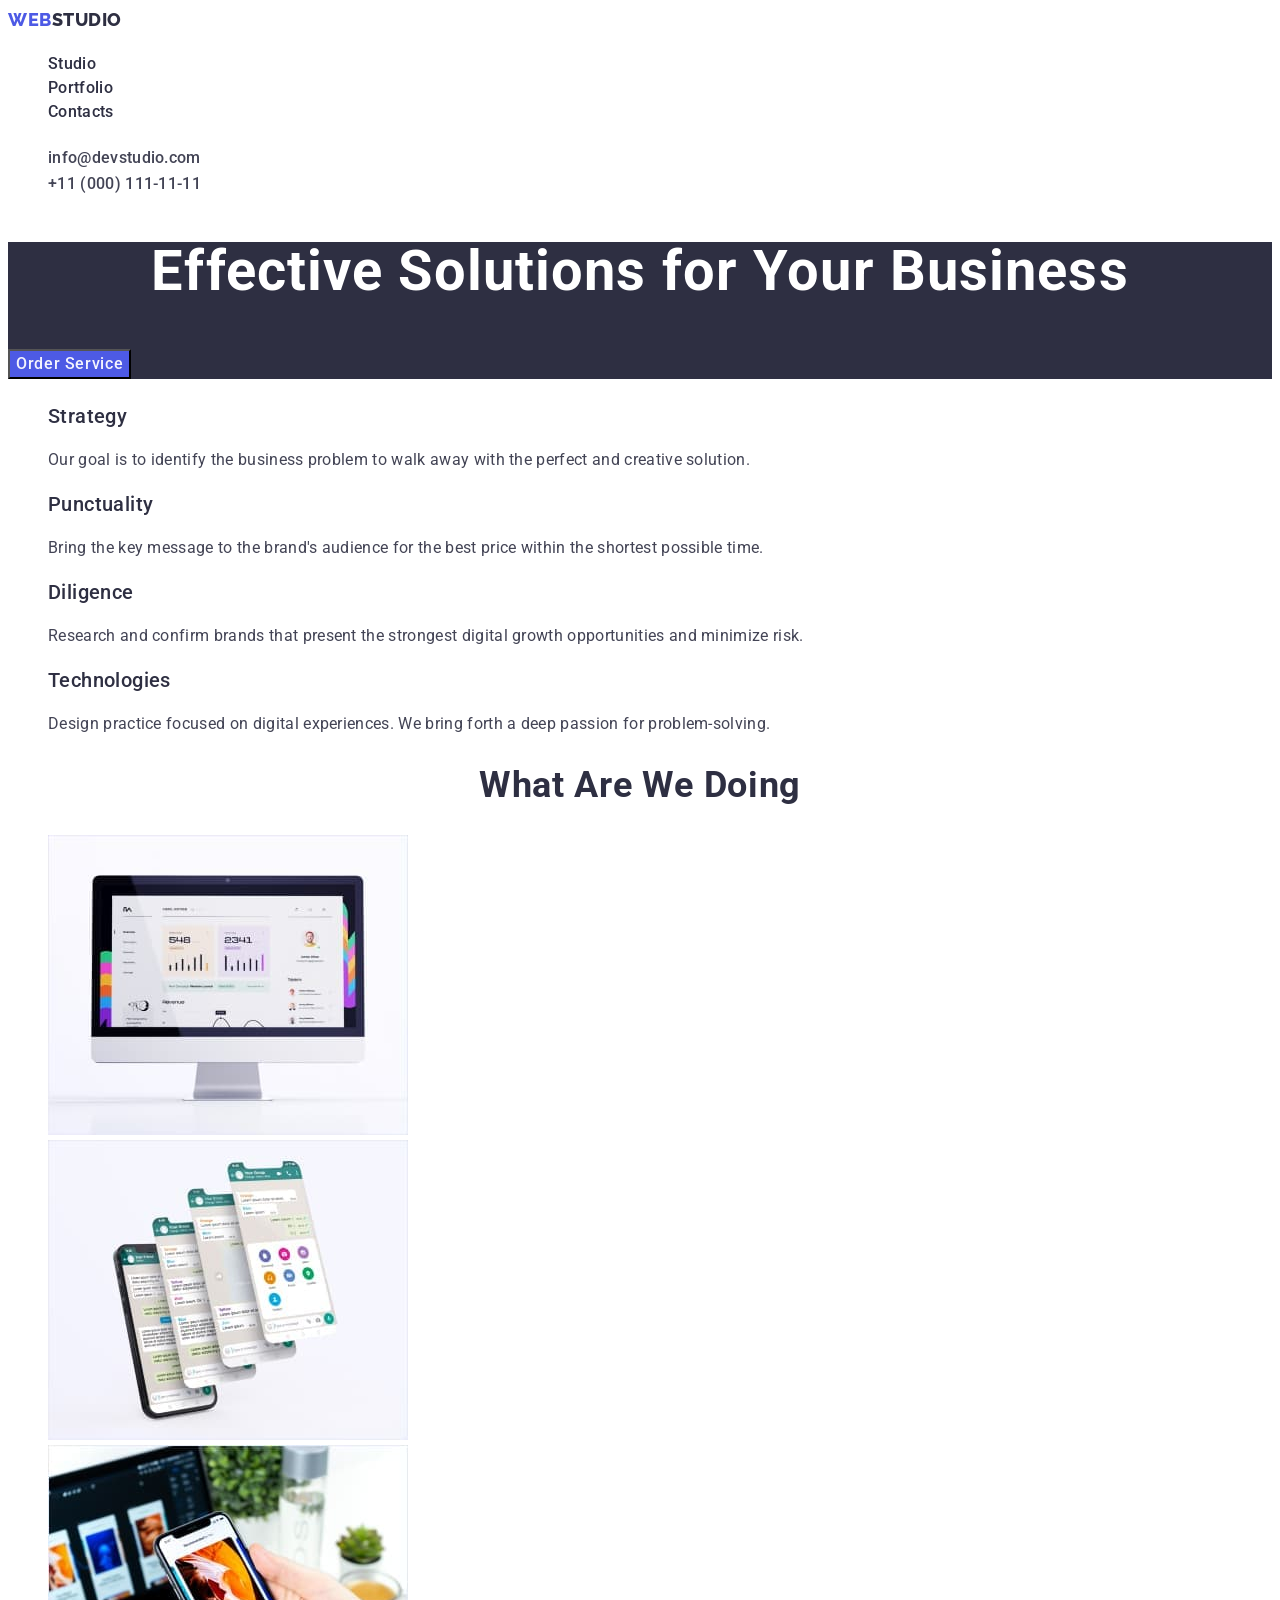
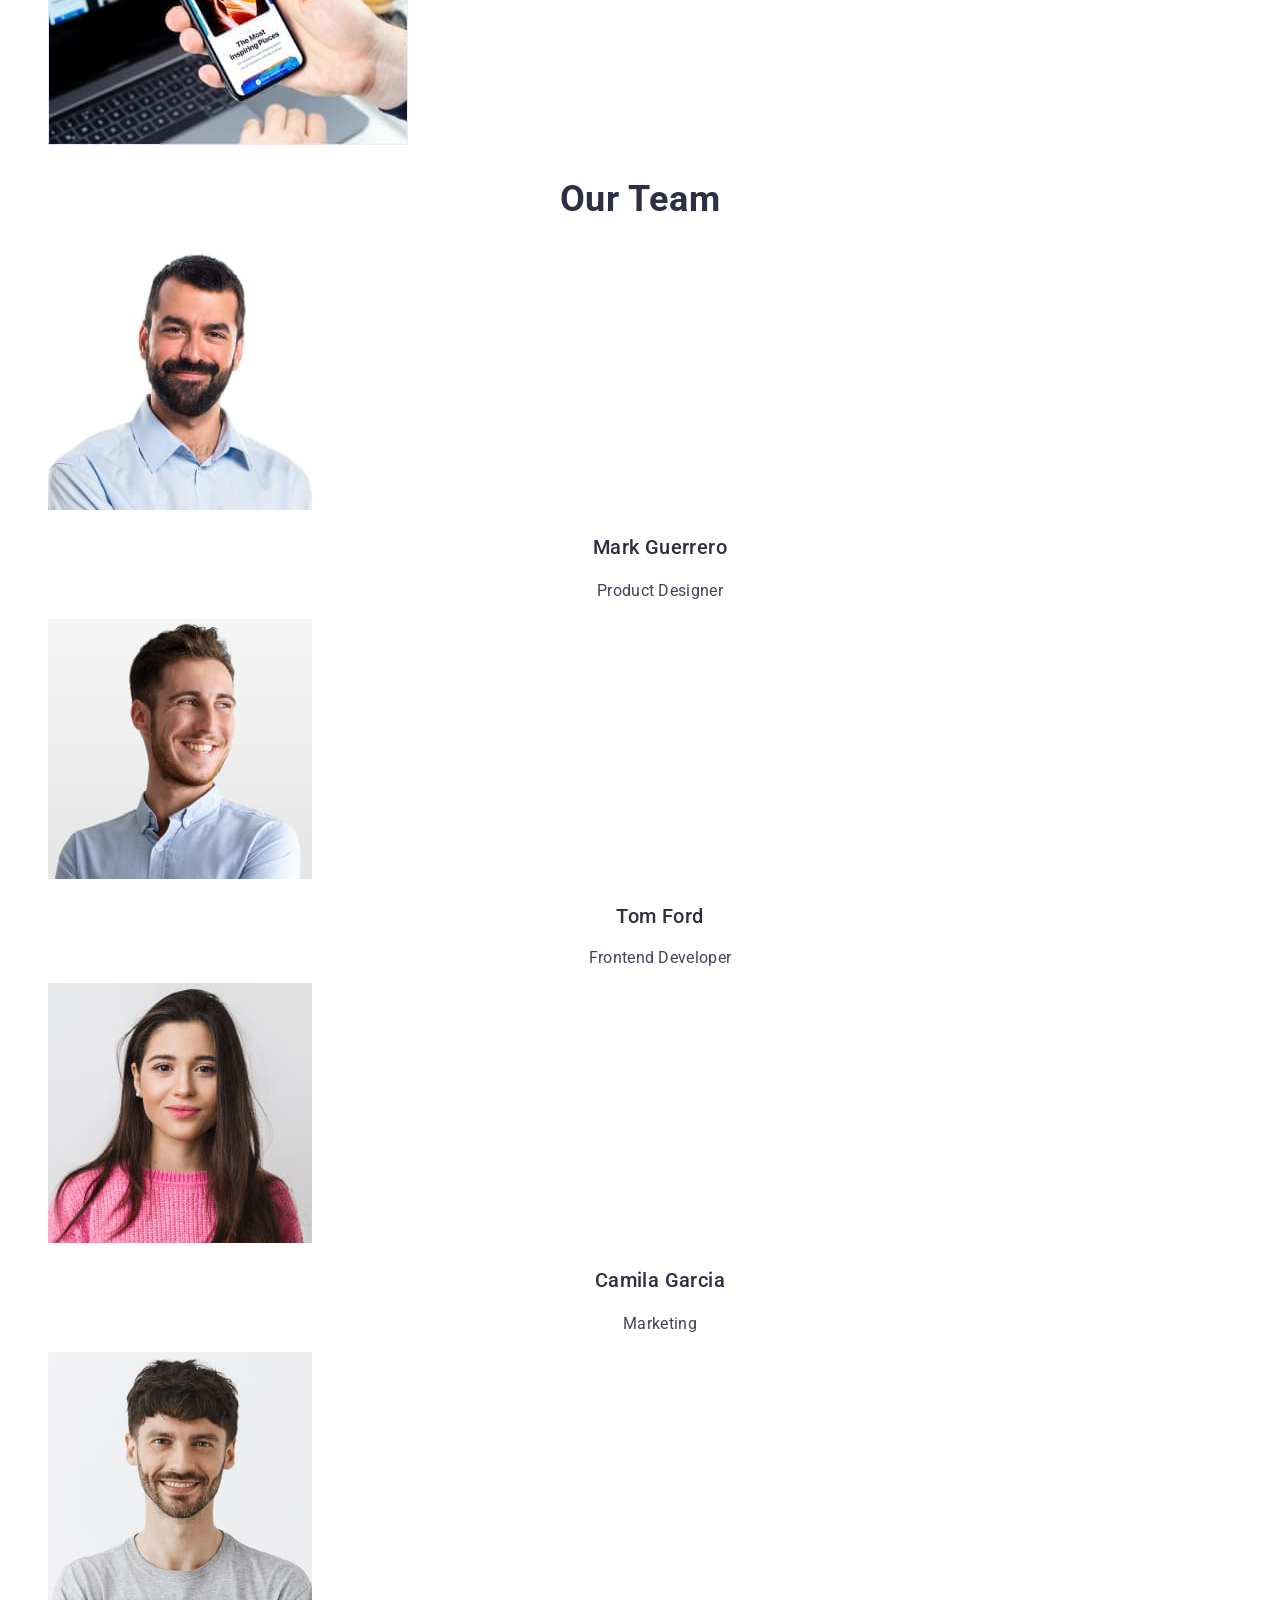
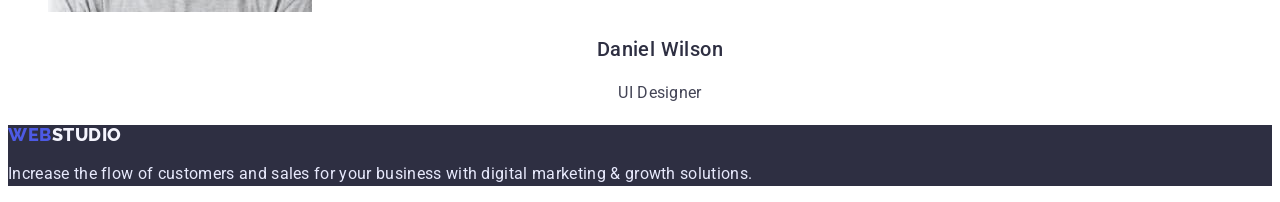
==== index.html @ cb7c46ed "Update index.html" ====
<!DOCTYPE html>
<html lang="en">
	<head>
		<meta charset="UTF-8" />
		<meta http-equiv="X-UA-Compatible" content="IE=edge" />
		<meta name="viewport" content="width=device-width, initial-scale=1.0" />
		<title>Web Studio (Version 3.0)</title>
		<link rel="preconnect" href="https://fonts.googleapis.com" />
		<link rel="preconnect" href="https://fonts.gstatic.com" crossorigin />
		<link
			href="https://fonts.googleapis.com/css2?family=Raleway:wght@800&family=Roboto:wght@400;500;700&display=swap"
			rel="stylesheet"
		/>
		<link rel="stylesheet" href="./css/styles.css" />
	</head>
	<body>
		<header class="header">
			<nav class="header-navigation">
				<a class="header-home-page link" href="./index.html">Web<span class="header-home-page-descr">Studio</span></a>
				<ul class="header-list list">
					<li class="header-item"><a class="header-link-studio link">Studio</a></li>
					<li class="header-item"><a href="./portfolio.html" class="header-link-portfolio link">Portfolio</a></li>
					<li class="header-item"><a class="header-link-contacts link">Contacts</a></li>
				</ul>
			</nav>
			<address class="header-contacts">
				<ul class="header-contacts-list list">
					<li class="header-contacts-item"
						><a class="header-mailto" href="mailto:info@devstudio.com">info@devstudio.com</a></li
					>
					<li class="header-contacts-item"><a class="header-tel" href="tel:+110001111111">+11 (000) 111-11-11</a></li>
				</ul>
			</address>
		</header>
		<main class="main">
			<!-- Hero Section -->
			<section class="hero-section">
				<h1 class="hero-section-title">Effective Solutions for Your Business</h1>
				<button type="button" class="hero-btn">Order Service</button>
			</section>
			<!-- Advantages Section -->
			<section class="advantages-section">
				<h2 class="advantages-section-title"></h2>
				<ul class="advantages-list list">
					<li class="advantages-strategy">
						<h3 class="strategy-title">Strategy</h3>
						<p class="strategy-desc">
							Our goal is to identify the business problem to walk away with the perfect and creative solution.
						</p>
					</li>
					<li class="advantages-punctuality">
						<h3 class="punctuality-title">Punctuality</h3>
						<p class="punctuality-desc">
							Bring the key message to the brand's audience for the best price within the shortest possible time.
						</p>
					</li>
					<li class="advantages-diligence">
						<h3 class="diligence-title">Diligence</h3>
						<p class="diligence-desc"
							>Research and confirm brands that present the strongest digital growth opportunities and minimize risk.</p
						>
					</li>
					<li class="advantages-technologies">
						<h3 class="technologies-title">Technologies</h3>
						<p class="technologies-desc">
							Design practice focused on digital experiences. We bring forth a deep passion for problem-solving.
						</p>
					</li>
				</ul>
			</section>

			<!-- Working Section -->
			<section class="working-section">
				<h2 class="working-title">What are we doing</h2>
				<ul class="working-list list">
					<li class="working-image-item">
						<img src="./images/working_section_img_1.jpg" alt="What are we doing" width="360" height="300" />
					</li>
					<li class="working-image-item">
						<img src="./images/working_section_img_2.jpg" alt="What are we doing" width="360" height="300" />
					</li>
					<li class="working-image-item">
						<img src="./images/working_section_img_3.jpg" alt="What are we doing" width="360" height="300" />
					</li>
				</ul>
			</section>

			<!-- Team Section -->
			<section class="team-section">
				<h2 class="our-team-title">Our Team</h2>
				<ul class="our-team-list list">
					<li class="product-designer-content">
						<img src="./images/team-section-img-1.jpg" alt="Mark Guerrero" width="264" height="260" />
						<h3 class="name-product-designer">Mark Guerrero</h3>
						<p class="product-designer-title">Product Designer</p>
					</li>
					<li class="product-frontend-developer">
						<img src="./images/team-section-img-2.jpg" alt="Tom Ford" width="264" height="260" />
						<h3 class="name-frontend-developer">Tom Ford</h3>
						<p class="frontend-developer-title">Frontend Developer</p>
					</li>
					<li class="product-marketing">
						<img src="./images/team-section-img-3.jpg" alt="Camila Garcia" width="264" height="260" />
						<h3 class="name-marketing">Camila Garcia</h3>
						<p class="marketing-title">Marketing</p>
					</li>
					<li class="product-ui-designer">
						<img src="./images/team-section-img-4.jpg" alt="Daniel Wilson" width="264" height="260" />
						<h3 class="name-ui-designer">Daniel Wilson</h3>
						<p class="ui-designer-title">UI Designer</p>
					</li>
				</ul>
			</section>
		</main>
		<footer class="footer">
			<a class="footer-link link" href="./index.html">Web <span class="footer-link-descr">Studio</span></a>
			<p class="footer-desc">
				Increase the flow of customers and sales for your business with digital marketing & growth solutions.
			</p>
		</footer>
	</body>
</html>
---- css/styles.css ----
body {
	font-family: "Roboto", sans-serif;
	font-style: normal;
	font-weight: 500;
	font-size: 20px;
	line-height: 1.2;
	letter-spacing: 0.02em;
	color: #2e2f42;
	background: #ffffff;
}

.p {
	font-weight: 400;
}

.list {
	list-style: none;
}

.link {
	text-decoration: none;
}

/*--------------------Header------------------*/

.header {
}

.header-navigation {
}

.header-home-page {
	font-family: "Raleway", sans-serif;
	font-weight: 800;
	font-size: 18px;
	line-height: 1.33;
	display: flex;
	align-items: center;
	letter-spacing: 0.03em;
	text-transform: uppercase;
	color: #4d5ae5;
}

.header-home-page-descr {
	font-family: "Raleway", sans-serif;
	font-weight: 800;
	font-size: 18px;
	line-height: 1.33;
	display: flex;
	align-items: center;
	letter-spacing: 0.03em;
	text-transform: uppercase;
	color: #2e2f42;
}

.header-list {
}

.header-item {
	font-weight: 500;
	font-size: 16px;
	line-height: 1.5;
	letter-spacing: 0.02em;
	color: #2e2f42;
}

.header-link-studio {
	font-weight: 500;
	font-size: 16px;
	line-height: 1.5;
	letter-spacing: 0.02em;
	color: #2e2f42;
}

.header-link-studio:hover {
	color: #4d5ae5;
}

.header-link-portfolio {
	font-weight: 500;
	font-size: 16px;
	line-height: 1.5;
	letter-spacing: 0.02em;
	color: #2e2f42;
}

.header-link-portfolio:hover {
	color: #4d5ae5;
}

.header-link-contacts {
	font-weight: 500;
	font-size: 16px;
	line-height: 1.5;
	letter-spacing: 0.02em;
	color: #2e2f42;
}

.header-link-contacts:hover {
	color: #4d5ae5;
}

.header-contacts {
}

.header-contacts-list {
}

.header-contacts-item {
}

.header-mailto {
	font-style: normal;
	font-size: 16px;
	line-height: 1.5;
	letter-spacing: 0.02em;
	color: #434455;
	text-decoration: none;
}

.header-mailto:hover {
	color: #4d5ae5;
}

.header-tel {
	font-style: normal;
	font-size: 16px;
	line-height: 1.5;
	letter-spacing: 0.02em;
	color: #434455;
	text-decoration: none;
}

.header-tel:hover {
	color: #4d5ae5;
}

/*--------------------------Main-------------------------------*/

.main {
}

/*-----------------------Hero Section-------------------------*/

.hero-section {
	background: #2e2f42;
}

.hero-section-title {
	font-size: 56px;
	line-height: 1.07;
	text-align: center;
	letter-spacing: 0.02em;
	color: #ffffff;
}

.hero-btn {
	font-family: inherit;
	font-weight: 500;
	font-size: 16px;
	line-height: 1.5;
	display: flex;
	align-items: center;
	letter-spacing: 0.04em;
	color: #f4f4fd;
	background: #4d5ae5;
}

/*------------------Advantages Section------------------------*/

.advantages-section {
}

.advantages-section-title {
}

.advantages-list {
}

.advantages-strategy {
}

.strategy-title {
	font-weight: 500;
	font-size: 20px;
	line-height: 1.2;
	letter-spacing: 0.02em;
	color: #2e2f42;
}

.strategy-desc {
	font-weight: 400;
	font-size: 16px;
	line-height: 1.5;
	letter-spacing: 0.02em;
	color: #434455;
}

.advantages-punctuality {
}

.punctuality-title {
	font-weight: 500;
	font-size: 20px;
	line-height: 1.2;
	letter-spacing: 0.02em;
	color: #2e2f42;
}

.punctuality-desc {
	font-weight: 400;
	font-size: 16px;
	line-height: 1.5;
	letter-spacing: 0.02em;
	color: #434455;
}

.advantages-diligence {
}

.diligence-title {
	font-weight: 500;
	font-size: 20px;
	line-height: 1.2;
	letter-spacing: 0.02em;
	color: #2e2f42;
}

.diligence-desc {
	font-weight: 400;
	font-size: 16px;
	line-height: 1.5;
	letter-spacing: 0.02em;
	color: #434455;
}

.advantages-technologies {
}

.technologies-title {
	font-weight: 500;
	font-size: 20px;
	line-height: 1.2;
	letter-spacing: 0.02em;
	color: #2e2f42;
}

.technologies-desc {
	font-weight: 400;
	font-size: 16px;
	line-height: 1.5;
	letter-spacing: 0.02em;
	color: #434455;
}

/*------------------Working Section--------------------*/

.working-section {
}

.working-title {
	font-weight: 700;
	font-size: 36px;
	line-height: 1.11;
	text-align: center;
	letter-spacing: 0.02em;
	text-transform: capitalize;
	color: #2e2f42;
}

.working-list {
}

.working-image-item {
}

/*---------------Team Section------------------*/

.team-section {
}

.our-team-title {
	font-size: 36px;
	line-height: 1.11;
	text-align: center;
	letter-spacing: 0.02em;
	text-transform: capitalize;
	color: #2e2f42;
}

.our-team-list {
}

.product-designer-content {
}

.name-product-designer {
	font-weight: 500;
	font-size: 20px;
	line-height: 1.2;
	text-align: center;
	letter-spacing: 0.02em;
	color: #2e2f42;
}

.product-designer-title {
	font-weight: 400;
	font-size: 16px;
	line-height: 1.5;
	text-align: center;
	letter-spacing: 0.02em;
	color: #434455;
}

.product-frontend-developer {
}

.name-frontend-developer {
	font-weight: 500;
	font-size: 20px;
	line-height: 1.2;
	text-align: center;
	letter-spacing: 0.02em;
	color: #2e2f42;
}

.frontend-developer-title {
	font-weight: 400;
	font-size: 16px;
	line-height: 1.2;
	text-align: center;
	letter-spacing: 0.02em;
	color: #434455;
}

.product-marketing {
}

.name-marketing {
	font-weight: 500;
	font-size: 20px;
	line-height: 1.2;
	text-align: center;
	letter-spacing: 0.02em;
	color: #2e2f42;
}

.marketing-title {
	font-weight: 400;
	font-size: 16px;
	line-height: 1.5;
	text-align: center;
	letter-spacing: 0.02em;
	color: #434455;
}

.product-ui-designer {
}

.name-ui-designer {
	font-weight: 500;
	font-size: 20px;
	line-height: 1.2;
	text-align: center;
	letter-spacing: 0.02em;
	color: #2e2f42;
}

.ui-designer-title {
	font-weight: 400;
	font-size: 16px;
	line-height: 1.5;
	text-align: center;
	letter-spacing: 0.02em;
	color: #434455;
}

/*------------------- Footer------------------*/

.footer {
	background: #2e2f42;
}

.footer-link {
	font-family: "Raleway", sans-serif;
	font-weight: 800;
	font-size: 18px;
	line-height: 1.16;
	display: flex;
	align-items: center;
	letter-spacing: 0.03em;
	text-transform: uppercase;
	color: #4d5ae5;
}

.footer-link-descr {
	font-family: "Raleway", sans-serif;
	font-weight: 800;
	font-size: 18px;
	line-height: 1.16;
	display: flex;
	align-items: center;
	letter-spacing: 0.03em;
	text-transform: uppercase;
	color: #f4f4fd;
}

.footer-desc {
	font-weight: 400;
	font-size: 16px;
	line-height: 1.5;
	letter-spacing: 0.02em;
	color: #e7e9fc;
}

/*----------------------Portfolio---------------------*/

.activity-section {
}

.activity-list {
}

.activity-item {
}

.all-btn {
	font-family: inherit;
	font-weight: 500;
	font-size: 16px;
	line-height: 1.5;
	display: flex;
	align-items: center;
	text-align: center;
	letter-spacing: 0.04em;
	color: #4d5ae5;
}

.all-btn:hover,
.all-btn:focus {
	background: #404bbf;
	color: #ffffff;
}

.web-site-btn {
	font-family: inherit;
	font-weight: 500;
	font-size: 16px;
	line-height: 1.5;
	display: flex;
	align-items: center;
	text-align: center;
	letter-spacing: 0.04em;
	color: #4d5ae5;
}

.web-site-btn:hover,
.web-site-btn:focus {
	background: #404bbf;
	color: #ffffff;
}

.app-btn {
	font-family: inherit;
	font-weight: 500;
	font-size: 16px;
	line-height: 1.5;
	display: flex;
	align-items: center;
	text-align: center;
	letter-spacing: 0.04em;
	color: #4d5ae5;
}

.app-btn:hover,
.app-btn:focus {
	background: #404bbf;
	color: #ffffff;
}

.design-btn {
	font-family: inherit;
	font-weight: 500;
	font-size: 16px;
	line-height: 1.5;
	display: flex;
	align-items: center;
	text-align: center;
	letter-spacing: 0.04em;
	color: #4d5ae5;
}

.design-btn:hover,
.design-btn:focus {
	background: #404bbf;
	color: #ffffff;
}

.marketing-btn {
	font-family: inherit;
	font-weight: 500;
	font-size: 16px;
	line-height: 1.5;
	display: flex;
	align-items: center;
	text-align: center;
	letter-spacing: 0.04em;
	color: #4d5ae5;
}

.marketing-btn:hover,
.marketing-btn:focus {
	background: #404bbf;
	color: #ffffff;
}

.service-section {
}

.service-section-list {
}

.service-banking-app-interface-concept {
}

.name-banking-app-interface-concept {
	font-size: 20px;
	line-height: 1.2;
	letter-spacing: 0.02em;
	color: #2e2f42;
}

.banking-app-interface-concept-title {
	font-size: 16px;
	line-height: 1.5;
	letter-spacing: 0.02em;
	color: #434455;
}

.service-cashless-payment {
}

.name-cashless-payment {
	font-size: 20px;
	line-height: 1.2;
	letter-spacing: 0.02em;
	color: #2e2f42;
}

.cashless-payment-title {
	font-size: 16px;
	line-height: 1.5;
	letter-spacing: 0.02em;
	color: #434455;
}

.service-meditaion-app {
}

.name-meditaion-app {
	font-size: 20px;
	line-height: 1.2;
	letter-spacing: 0.02em;
	color: #2e2f42;
}

.meditaion-app-title {
	font-size: 16px;
	line-height: 1.5;
	letter-spacing: 0.02em;
	color: #434455;
}

.service-taxi-service {
}

.name-taxi-service {
	font-size: 20px;
	line-height: 1.2;
	letter-spacing: 0.02em;
	color: #2e2f42;
}

.taxi-service-title {
	font-size: 16px;
	line-height: 1.5;
	letter-spacing: 0.02em;
	color: #434455;
}

.service-screen-illustrations {
}

.name-screen-illustrations {
	font-size: 20px;
	line-height: 1.2;
	letter-spacing: 0.02em;
	color: #2e2f42;
}

.screen-illustrations-title {
	font-size: 16px;
	line-height: 1.5;
	letter-spacing: 0.02em;
	color: #434455;
}

.service-online-courses {
}

.name-online-courses {
	font-size: 20px;
	line-height: 1.2;
	letter-spacing: 0.02em;
	color: #2e2f42;
}

.online-courses-title {
	font-size: 16px;
	line-height: 1.5;
	letter-spacing: 0.02em;
	color: #434455;
}

.service-instagram-stories-concept {
}

.name-instagram-stories-concept {
	font-size: 20px;
	line-height: 1.2;
	letter-spacing: 0.02em;
	color: #2e2f42;
}

.instagram-stories-concept-title {
	font-size: 16px;
	line-height: 1.5;
	letter-spacing: 0.02em;
	color: #434455;
}

.service-organic-food {
}

.name-organic-food {
	font-size: 20px;
	line-height: 1.2;
	letter-spacing: 0.02em;
	color: #2e2f42;
}

.organic-food-title {
	font-size: 16px;
	line-height: 1.5;
	letter-spacing: 0.02em;
	color: #434455;
}

.service-fresh-coffee {
}

.name-fresh-coffee {
	font-size: 20px;
	line-height: 1.2;
	letter-spacing: 0.02em;
	color: #2e2f42;
}

.fresh-coffee-title {
	font-size: 16px;
	line-height: 1.5;
	letter-spacing: 0.02em;
	color: #434455;
}
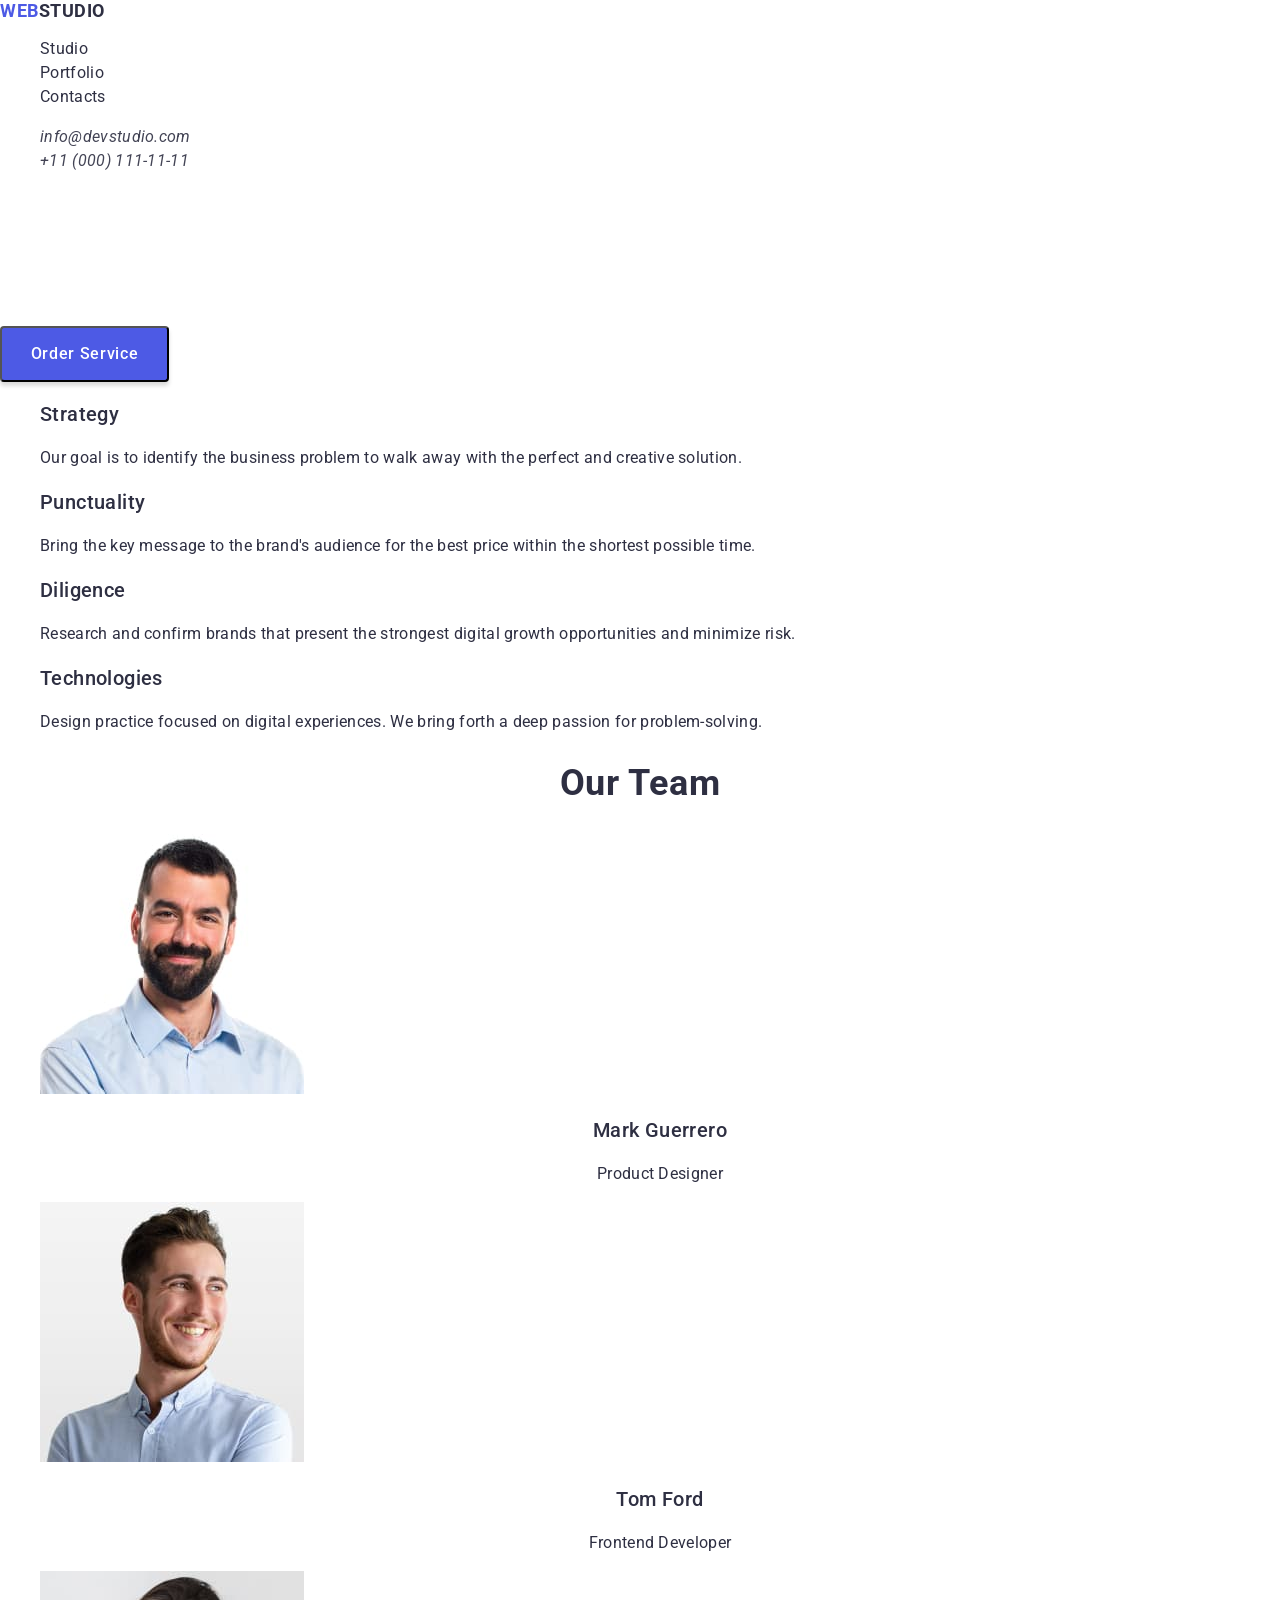
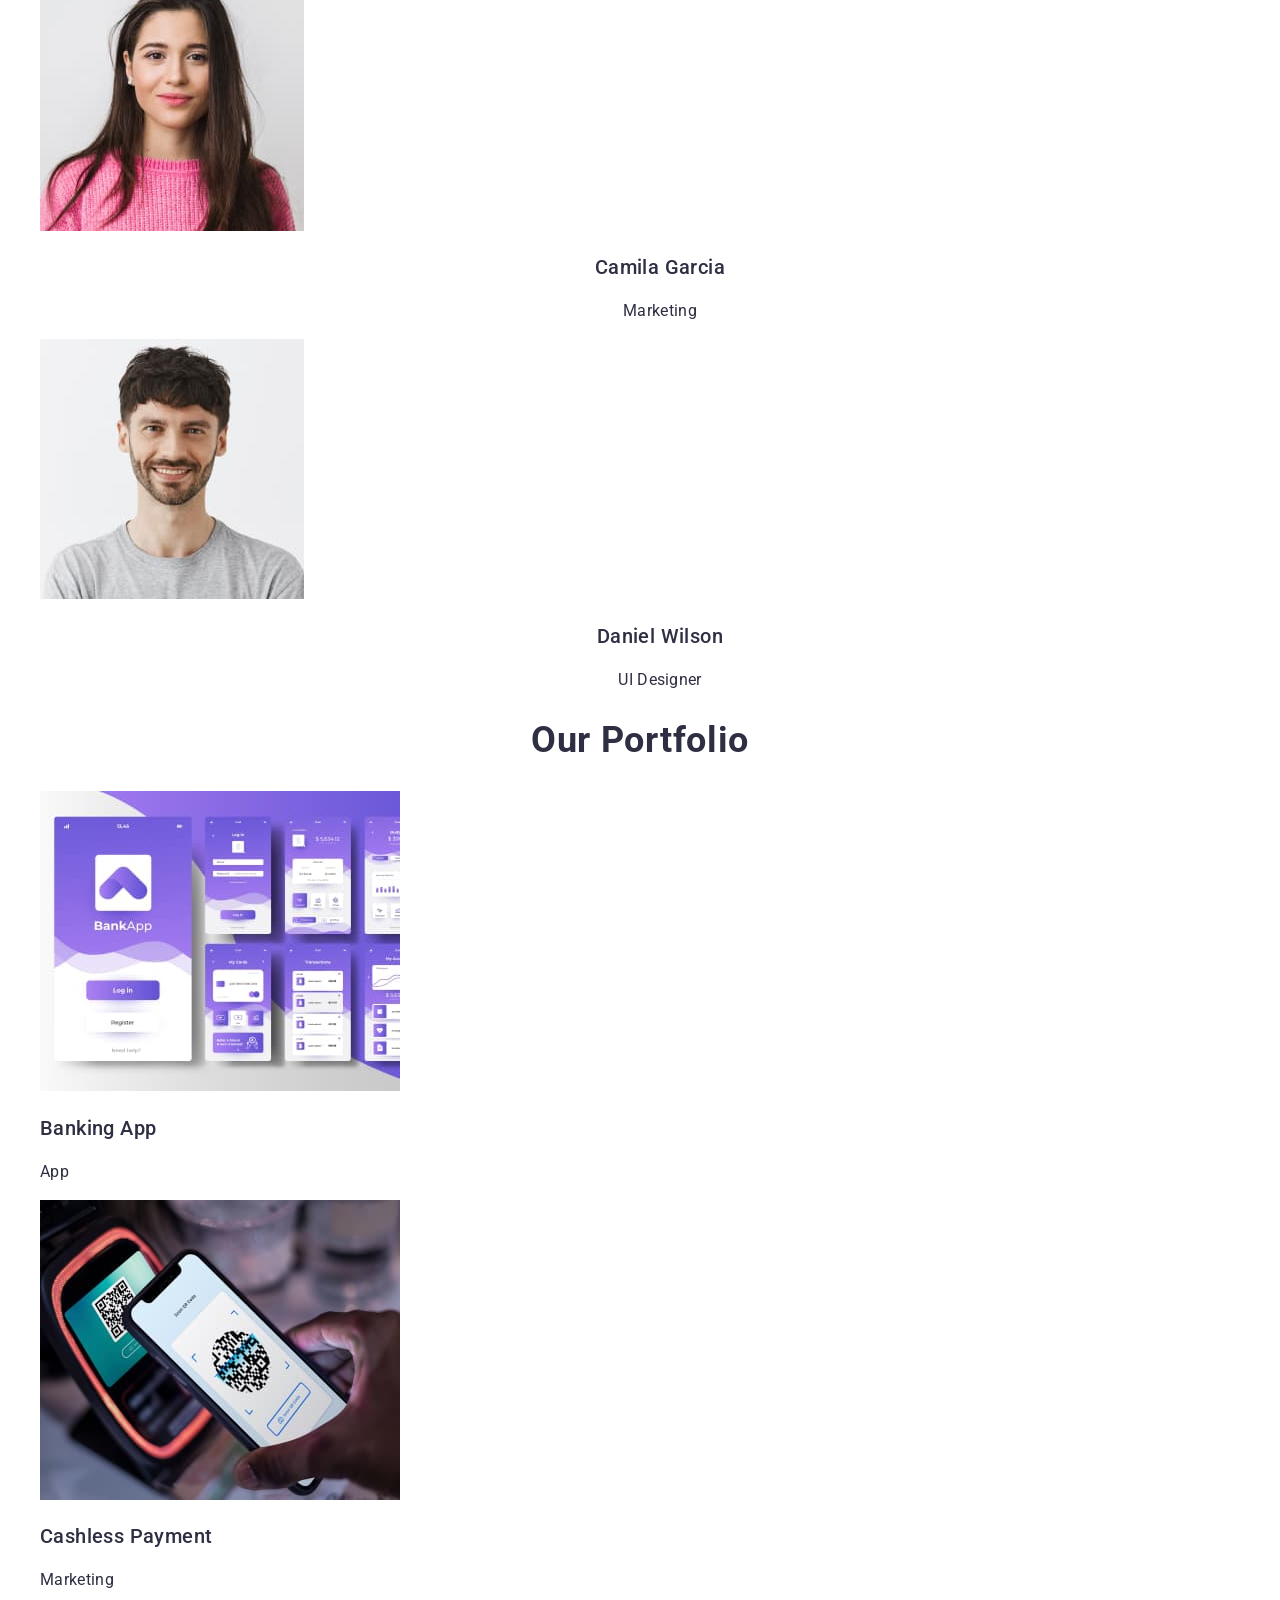
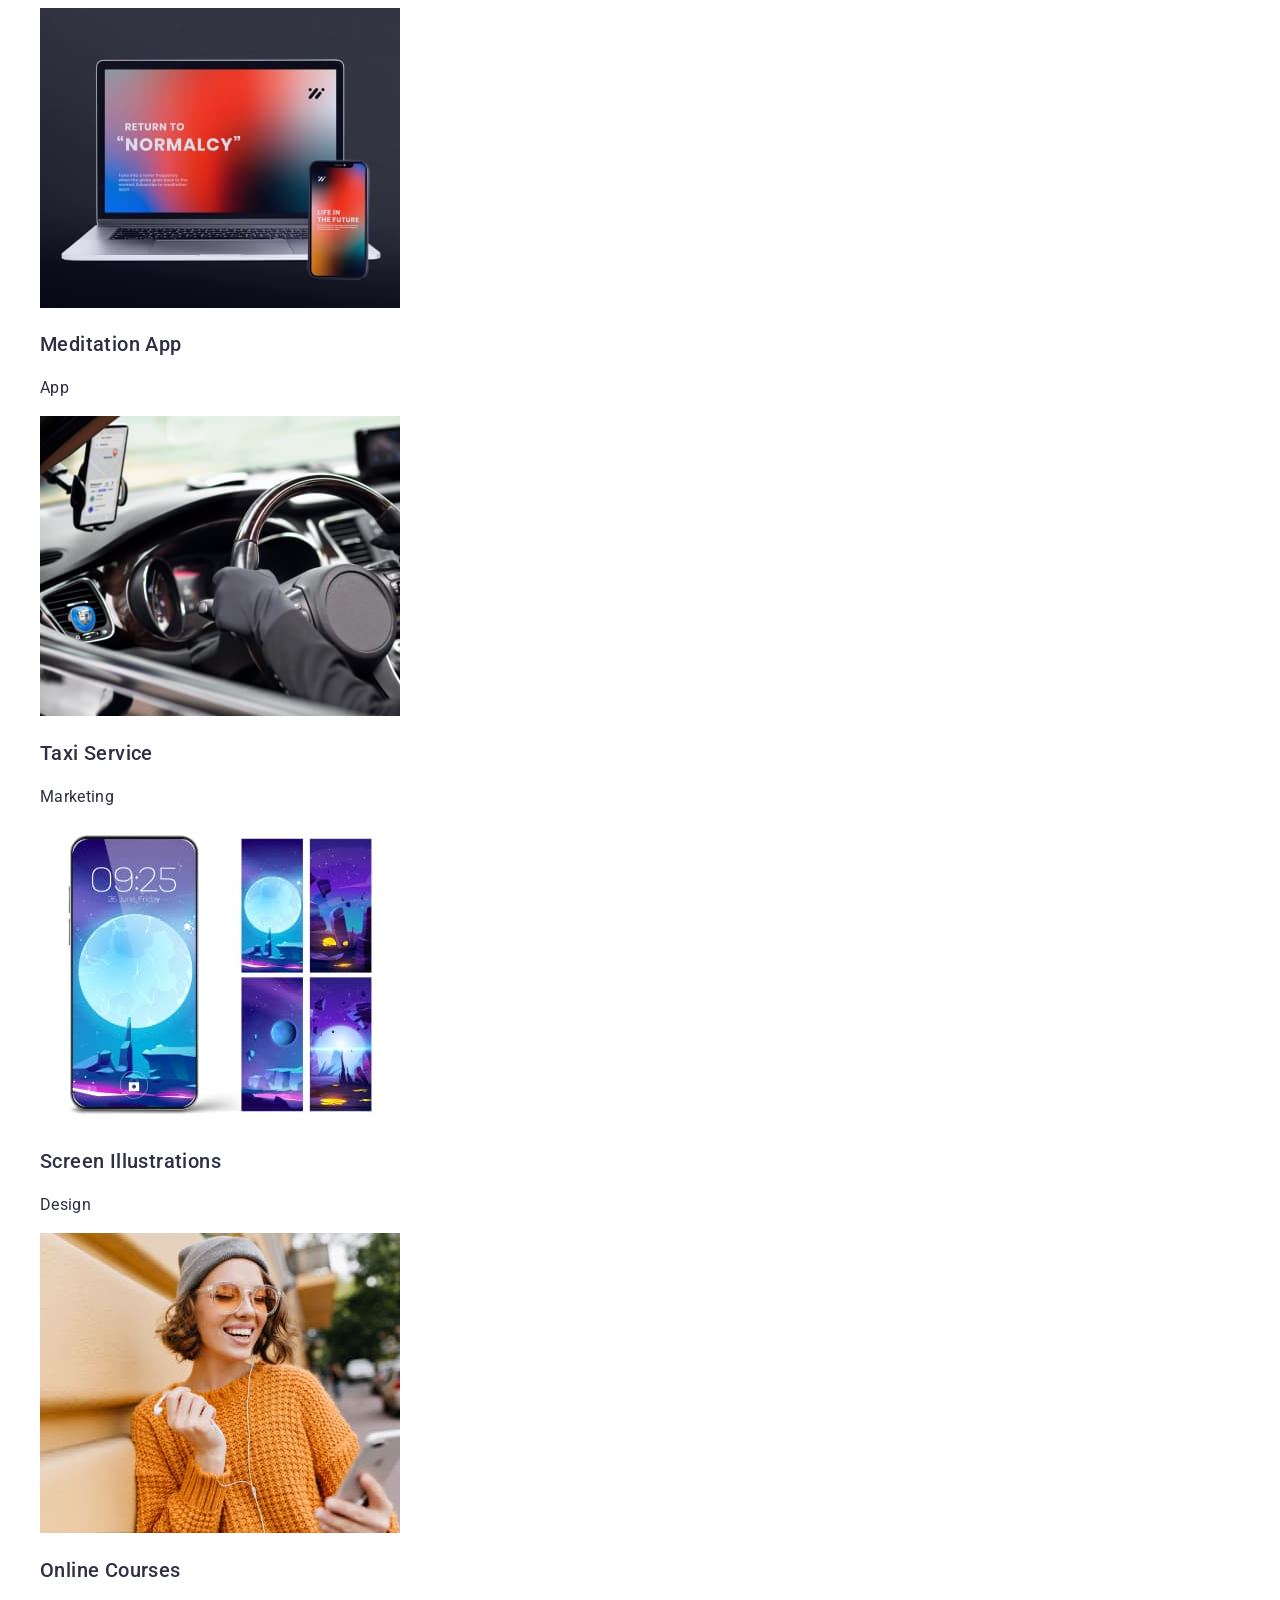
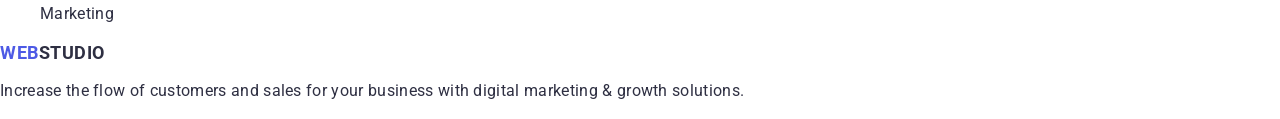
==== commit 2170fa19: "2" ====
--- a/index.html
+++ b/index.html
@@ -1,122 +1,221 @@
 <!DOCTYPE html>
 <html lang="en">
-	<head>
-		<meta charset="UTF-8" />
-		<meta http-equiv="X-UA-Compatible" content="IE=edge" />
-		<meta name="viewport" content="width=device-width, initial-scale=1.0" />
-		<title>Web Studio (Version 3.0)</title>
-		<link rel="preconnect" href="https://fonts.googleapis.com" />
-		<link rel="preconnect" href="https://fonts.gstatic.com" crossorigin />
-		<link
-			href="https://fonts.googleapis.com/css2?family=Raleway:wght@800&family=Roboto:wght@400;500;700&display=swap"
-			rel="stylesheet"
-		/>
-		<link rel="stylesheet" href="./css/styles.css" />
-	</head>
-	<body>
-		<header class="header">
-			<nav class="header-navigation">
-				<a class="header-home-page link" href="./index.html">Web<span class="header-home-page-descr">Studio</span></a>
-				<ul class="header-list list">
-					<li class="header-item"><a class="header-link-studio link">Studio</a></li>
-					<li class="header-item"><a href="./portfolio.html" class="header-link-portfolio link">Portfolio</a></li>
-					<li class="header-item"><a class="header-link-contacts link">Contacts</a></li>
-				</ul>
-			</nav>
-			<address class="header-contacts">
-				<ul class="header-contacts-list list">
-					<li class="header-contacts-item"
-						><a class="header-mailto" href="mailto:info@devstudio.com">info@devstudio.com</a></li
-					>
-					<li class="header-contacts-item"><a class="header-tel" href="tel:+110001111111">+11 (000) 111-11-11</a></li>
-				</ul>
-			</address>
-		</header>
-		<main class="main">
-			<!-- Hero Section -->
-			<section class="hero-section">
-				<h1 class="hero-section-title">Effective Solutions for Your Business</h1>
-				<button type="button" class="hero-btn">Order Service</button>
-			</section>
-			<!-- Advantages Section -->
-			<section class="advantages-section">
-				<h2 class="advantages-section-title"></h2>
-				<ul class="advantages-list list">
-					<li class="advantages-strategy">
-						<h3 class="strategy-title">Strategy</h3>
-						<p class="strategy-desc">
-							Our goal is to identify the business problem to walk away with the perfect and creative solution.
-						</p>
-					</li>
-					<li class="advantages-punctuality">
-						<h3 class="punctuality-title">Punctuality</h3>
-						<p class="punctuality-desc">
-							Bring the key message to the brand's audience for the best price within the shortest possible time.
-						</p>
-					</li>
-					<li class="advantages-diligence">
-						<h3 class="diligence-title">Diligence</h3>
-						<p class="diligence-desc"
-							>Research and confirm brands that present the strongest digital growth opportunities and minimize risk.</p
-						>
-					</li>
-					<li class="advantages-technologies">
-						<h3 class="technologies-title">Technologies</h3>
-						<p class="technologies-desc">
-							Design practice focused on digital experiences. We bring forth a deep passion for problem-solving.
-						</p>
-					</li>
-				</ul>
-			</section>
-
-			<!-- Working Section -->
-			<section class="working-section">
-				<h2 class="working-title">What are we doing</h2>
-				<ul class="working-list list">
-					<li class="working-image-item">
-						<img src="./images/working_section_img_1.jpg" alt="What are we doing" width="360" height="300" />
-					</li>
-					<li class="working-image-item">
-						<img src="./images/working_section_img_2.jpg" alt="What are we doing" width="360" height="300" />
-					</li>
-					<li class="working-image-item">
-						<img src="./images/working_section_img_3.jpg" alt="What are we doing" width="360" height="300" />
-					</li>
-				</ul>
-			</section>
-
-			<!-- Team Section -->
-			<section class="team-section">
-				<h2 class="our-team-title">Our Team</h2>
-				<ul class="our-team-list list">
-					<li class="product-designer-content">
-						<img src="./images/team-section-img-1.jpg" alt="Mark Guerrero" width="264" height="260" />
-						<h3 class="name-product-designer">Mark Guerrero</h3>
-						<p class="product-designer-title">Product Designer</p>
-					</li>
-					<li class="product-frontend-developer">
-						<img src="./images/team-section-img-2.jpg" alt="Tom Ford" width="264" height="260" />
-						<h3 class="name-frontend-developer">Tom Ford</h3>
-						<p class="frontend-developer-title">Frontend Developer</p>
-					</li>
-					<li class="product-marketing">
-						<img src="./images/team-section-img-3.jpg" alt="Camila Garcia" width="264" height="260" />
-						<h3 class="name-marketing">Camila Garcia</h3>
-						<p class="marketing-title">Marketing</p>
-					</li>
-					<li class="product-ui-designer">
-						<img src="./images/team-section-img-4.jpg" alt="Daniel Wilson" width="264" height="260" />
-						<h3 class="name-ui-designer">Daniel Wilson</h3>
-						<p class="ui-designer-title">UI Designer</p>
-					</li>
-				</ul>
-			</section>
-		</main>
-		<footer class="footer">
-			<a class="footer-link link" href="./index.html">Web <span class="footer-link-descr">Studio</span></a>
-			<p class="footer-desc">
-				Increase the flow of customers and sales for your business with digital marketing & growth solutions.
-			</p>
-		</footer>
-	</body>
+  <head>
+    <meta charset="UTF-8" />
+    <meta name="viewport" content="width=device-width, initial-scale=1.0" />
+    <title>Web Studio</title>
+    <link rel="preconnect" href="https://fonts.googleapis.com" />
+    <link rel="preconnect" href="https://fonts.gstatic.com" crossorigin />
+    <link
+      href="https://fonts.googleapis.com/css2?family=Raleway:wght@700&family=Roboto:wght@400;500;700&display=swap"
+      rel="stylesheet"
+    />
+    <link
+      rel="stylesheet"
+      href="https://cdnjs.cloudflare.com/ajax/libs/modern-normalize/2.0.0/modern-normalize.min.css"
+    />
+    <link rel="stylesheet" href="./css/styles.css" />
+  </head>
+  <body>
+    <header class="header">
+      <nav class="header-navigation">
+        <a href="./index.html" class="heder-logo"
+          ><span class="heder-logo-web">Web</span>Studio</a
+        >
+        <ul class="heder-menu-list">
+          <li class="heder-menu-item">
+            <a href="" class="heder-menu-link">Studio</a>
+          </li>
+          <li class="heder-menu-item">
+            <a href="" class="heder-menu-link">Portfolio</a>
+          </li>
+          <li class="heder-menu-item">
+            <a href="" class="heder-menu-link">Contacts</a>
+          </li>
+        </ul>
+      </nav>
+      <address class="header-navigation-address">
+        <ul class="header-navigation-list">
+          <li class="header-navigation-item">
+            <a class="header-navigation-mailto" href="mailto:info@devstudio.com"
+              >info@devstudio.com</a
+            >
+          </li>
+          <li class="header-navigation-item">
+            <a class="header-navigation-tel" href="tel:+110001111111"
+              >+11 (000) 111-11-11</a
+            >
+          </li>
+        </ul>
+      </address>
+    </header>
+    <main>
+      <section class="hero-section">
+        <h1 class="hero-title">Effective Solutions for Your Business</h1>
+        <button class="hero-button" type="button">Order Service</button>
+      </section>
+      <section class="section-possibilities">
+        <h2 class="visually-hidden">List of possibilities</h2>
+        <ul class="list-of-possibilities">
+          <li class="possibilities-item">
+            <h3 class="possibilities-subtitle">Strategy</h3>
+            <p class="possibilities-item-text">
+              Our goal is to identify the business problem to walk away with the
+              perfect and creative solution.
+            </p>
+          </li>
+          <li class="possibilities-item">
+            <h3 class="possibilities-subtitle">Punctuality</h3>
+            <p class="possibilities-item-text">
+              Bring the key message to the brand's audience for the best price
+              within the shortest possible time.
+            </p>
+          </li>
+          <li class="possibilities-item">
+            <h3 class="possibilities-subtitle">Diligence</h3>
+            <p class="possibilities-item-text">
+              Research and confirm brands that present the strongest digital
+              growth opportunities and minimize risk.
+            </p>
+          </li>
+          <li class="possibilities-item">
+            <h3 class="possibilities-subtitle">Technologies</h3>
+            <p class="possibilities-item-text">
+              Design practice focused on digital experiences. We bring forth a
+              deep passion for problem-solving.
+            </p>
+          </li>
+        </ul>
+      </section>
+      <section class="section-team">
+        <h2 class="team-title">Our Team</h2>
+        <ul class="team-list">
+          <li class="team-item">
+            <img
+              class="team-img"
+              src="./images/mark-guerrero.jpg"
+              alt="Mark Guerrero"
+              width="264"
+              height="260"
+            />
+            <h3 class="team-name-member">Mark Guerrero</h3>
+            <p class="team-function">Product Designer</p>
+          </li>
+          <li class="team-item">
+            <img
+              class="team-img"
+              src="./images/tom-ford.jpg"
+              alt="Tom Ford"
+              width="264"
+              height="260"
+            />
+            <h3 class="team-name-member">Tom Ford</h3>
+            <p class="team-function">Frontend Developer</p>
+          </li>
+          <li class="team-item">
+            <img
+              class="team-img"
+              src="./images/camila-garcia.jpg"
+              alt="Camila Garcia"
+              width="264"
+              height="260"
+            />
+            <h3 class="team-name-member">Camila Garcia</h3>
+            <p class="team-function">Marketing</p>
+          </li>
+          <li class="team-item">
+            <img
+              class="team-img"
+              src="./images/daniel-wilson.jpg"
+              alt="Daniel Wilson"
+              width="264"
+              height="260"
+            />
+            <h3 class="team-name-member">Daniel Wilson</h3>
+            <p class="team-function">UI Designer</p>
+          </li>
+        </ul>
+      </section>
+      <section class="section-portfolio">
+        <h2 class="portfolio-title">Our Portfolio</h2>
+        <ul class="portfolio-list">
+          <li class="portfolio-item">
+            <img
+              class="portfolio-img"
+              src="./images/banking-app.jpg"
+              alt="Banking App"
+              width="360"
+              height="300"
+            />
+            <h3 class="portfolio-services">Banking App</h3>
+            <p class="portfolio-text">App</p>
+          </li>
+          <li class="portfolio-item">
+            <img
+              class="portfolio-img"
+              src="./images/cashless-payment.jpg"
+              alt="Cashless Payment"
+              width="360"
+              height="300"
+            />
+            <h3 class="portfolio-services">Cashless Payment</h3>
+            <p class="portfolio-text">Marketing</p>
+          </li>
+          <li class="portfolio-item">
+            <img
+              class="portfolio-img"
+              src="./images/meditation-app.jpg"
+              alt="Meditation App"
+              width="360"
+              height="300"
+            />
+            <h3 class="portfolio-services">Meditation App</h3>
+            <p class="portfolio-text">App</p>
+          </li>
+          <li class="portfolio-item">
+            <img
+              class="portfolio-img"
+              src="./images/taxi-service.jpg"
+              alt="Taxi Service"
+              width="360"
+              height="300"
+            />
+            <h3 class="portfolio-services">Taxi Service</h3>
+            <p class="portfolio-text">Marketing</p>
+          </li>
+          <li class="portfolio-item">
+            <img
+              class="portfolio-img"
+              src="./images/screen-illustrations.jpg"
+              alt="Screen Illustrations"
+              width="360"
+              height="300"
+            />
+            <h3 class="portfolio-services">Screen Illustrations</h3>
+            <p class="portfolio-text">Design</p>
+          </li>
+          <li class="portfolio-item">
+            <img
+              class="portfolio-img"
+              src="./images/online-courses.jpg"
+              alt="Online Courses"
+              width="360"
+              height="300"
+            />
+            <h3 class="portfolio-services">Online Courses</h3>
+            <p class="portfolio-text">Marketing</p>
+          </li>
+        </ul>
+      </section>
+    </main>
+    <footer class="section-footer">
+      <a class="footer-logo-link" href="./index.html"
+        ><span class="footer-logo-web">Web</span>Studio</a
+      >
+      <p class="footer-text">
+        Increase the flow of customers and sales for your business with digital
+        marketing & growth solutions.
+      </p>
+    </footer>
+  </body>
 </html>
--- a/css/styles.css
+++ b/css/styles.css
@@ -1,27 +1,33 @@
 body {
-	font-family: "Roboto", sans-serif;
-	font-style: normal;
-	font-weight: 500;
-	font-size: 20px;
-	line-height: 1.2;
-	letter-spacing: 0.02em;
-	color: #2e2f42;
-	background: #ffffff;
-}
-
-.p {
-	font-weight: 400;
-}
-
-.list {
-	list-style: none;
-}
-
-.link {
-	text-decoration: none;
-}
-
-/*--------------------Header------------------*/
+  font-family: "Roboto", sans-serif;
+  color: #2e2f42;
+}
+
+ul {
+  list-style-type: none;
+}
+
+a {
+  text-decoration: none;
+}
+
+.visually-hidden {
+  position: absolute;
+  width: 1px;
+  height: 1px;
+  margin: -1px;
+  border: 0;
+  padding: 0;
+
+  white-space: nowrap;
+  clip-path: inset(100%);
+  clip: rect(0 0 0 0);
+  overflow: hidden;
+}
+
+/* ----------------------------------------------------- */
+
+/* ------------------ Header  ------------------------- */
 
 .header {
 }
@@ -29,646 +35,257 @@
 .header-navigation {
 }
 
-.header-home-page {
-	font-family: "Raleway", sans-serif;
-	font-weight: 800;
-	font-size: 18px;
-	line-height: 1.33;
-	display: flex;
-	align-items: center;
-	letter-spacing: 0.03em;
-	text-transform: uppercase;
-	color: #4d5ae5;
-}
-
-.header-home-page-descr {
-	font-family: "Raleway", sans-serif;
-	font-weight: 800;
-	font-size: 18px;
-	line-height: 1.33;
-	display: flex;
-	align-items: center;
-	letter-spacing: 0.03em;
-	text-transform: uppercase;
-	color: #2e2f42;
-}
-
-.header-list {
-}
-
-.header-item {
-	font-weight: 500;
-	font-size: 16px;
-	line-height: 1.5;
-	letter-spacing: 0.02em;
-	color: #2e2f42;
-}
-
-.header-link-studio {
-	font-weight: 500;
-	font-size: 16px;
-	line-height: 1.5;
-	letter-spacing: 0.02em;
-	color: #2e2f42;
-}
-
-.header-link-studio:hover {
-	color: #4d5ae5;
-}
-
-.header-link-portfolio {
-	font-weight: 500;
-	font-size: 16px;
-	line-height: 1.5;
-	letter-spacing: 0.02em;
-	color: #2e2f42;
-}
-
-.header-link-portfolio:hover {
-	color: #4d5ae5;
-}
-
-.header-link-contacts {
-	font-weight: 500;
-	font-size: 16px;
-	line-height: 1.5;
-	letter-spacing: 0.02em;
-	color: #2e2f42;
-}
-
-.header-link-contacts:hover {
-	color: #4d5ae5;
-}
-
-.header-contacts {
-}
-
-.header-contacts-list {
-}
-
-.header-contacts-item {
-}
-
-.header-mailto {
-	font-style: normal;
-	font-size: 16px;
-	line-height: 1.5;
-	letter-spacing: 0.02em;
-	color: #434455;
-	text-decoration: none;
-}
-
-.header-mailto:hover {
-	color: #4d5ae5;
-}
-
-.header-tel {
-	font-style: normal;
-	font-size: 16px;
-	line-height: 1.5;
-	letter-spacing: 0.02em;
-	color: #434455;
-	text-decoration: none;
-}
-
-.header-tel:hover {
-	color: #4d5ae5;
-}
-
-/*--------------------------Main-------------------------------*/
-
-.main {
-}
-
-/*-----------------------Hero Section-------------------------*/
+.heder-logo {
+  font-weight: 700;
+  font-size: 18px;
+  line-height: 117%;
+  letter-spacing: 0.03em;
+  text-transform: uppercase;
+  color: #2e2f42;
+}
+
+.heder-logo-web {
+  font-weight: 700;
+  font-size: 18px;
+  line-height: 117%;
+  letter-spacing: 0.03em;
+  text-transform: uppercase;
+  color: #4d5ae5;
+}
+
+.heder-menu-list {
+}
+
+.heder-menu-item {
+}
+
+.heder-menu-link {
+  font-size: 16px;
+  line-height: 150%;
+  letter-spacing: 0.02em;
+  color: #2e2f42;
+}
+
+.header-navigation-address {
+}
+
+.header-navigation-list {
+}
+
+.header-navigation-item {
+}
+
+.header-navigation-mailto {
+  font-weight: 400;
+  font-size: 16px;
+  line-height: 150%;
+  letter-spacing: 0.02em;
+  color: #434455;
+}
+
+.header-navigation-mailto:hover,
+.header-navigation-mailto:focus {
+  color: #404bbf;
+}
+
+.header-navigation-tel {
+  font-weight: 400;
+  font-size: 16px;
+  line-height: 150%;
+  letter-spacing: 0.02em;
+  color: #434455;
+}
+
+.header-navigation-tel:hover,
+.header-navigation-tel:focus {
+  color: #404bbf;
+}
+
+/* -------------------------------------------------------------------- */
+
+/* --------------------- Hero Section --------------------------------- */
 
 .hero-section {
-	background: #2e2f42;
-}
-
-.hero-section-title {
-	font-size: 56px;
-	line-height: 1.07;
-	text-align: center;
-	letter-spacing: 0.02em;
-	color: #ffffff;
-}
-
-.hero-btn {
-	font-family: inherit;
-	font-weight: 500;
-	font-size: 16px;
-	line-height: 1.5;
-	display: flex;
-	align-items: center;
-	letter-spacing: 0.04em;
-	color: #f4f4fd;
-	background: #4d5ae5;
-}
-
-/*------------------Advantages Section------------------------*/
-
-.advantages-section {
-}
-
-.advantages-section-title {
-}
-
-.advantages-list {
-}
-
-.advantages-strategy {
-}
-
-.strategy-title {
-	font-weight: 500;
-	font-size: 20px;
-	line-height: 1.2;
-	letter-spacing: 0.02em;
-	color: #2e2f42;
-}
-
-.strategy-desc {
-	font-weight: 400;
-	font-size: 16px;
-	line-height: 1.5;
-	letter-spacing: 0.02em;
-	color: #434455;
-}
-
-.advantages-punctuality {
-}
-
-.punctuality-title {
-	font-weight: 500;
-	font-size: 20px;
-	line-height: 1.2;
-	letter-spacing: 0.02em;
-	color: #2e2f42;
-}
-
-.punctuality-desc {
-	font-weight: 400;
-	font-size: 16px;
-	line-height: 1.5;
-	letter-spacing: 0.02em;
-	color: #434455;
-}
-
-.advantages-diligence {
-}
-
-.diligence-title {
-	font-weight: 500;
-	font-size: 20px;
-	line-height: 1.2;
-	letter-spacing: 0.02em;
-	color: #2e2f42;
-}
-
-.diligence-desc {
-	font-weight: 400;
-	font-size: 16px;
-	line-height: 1.5;
-	letter-spacing: 0.02em;
-	color: #434455;
-}
-
-.advantages-technologies {
-}
-
-.technologies-title {
-	font-weight: 500;
-	font-size: 20px;
-	line-height: 1.2;
-	letter-spacing: 0.02em;
-	color: #2e2f42;
-}
-
-.technologies-desc {
-	font-weight: 400;
-	font-size: 16px;
-	line-height: 1.5;
-	letter-spacing: 0.02em;
-	color: #434455;
-}
-
-/*------------------Working Section--------------------*/
-
-.working-section {
-}
-
-.working-title {
-	font-weight: 700;
-	font-size: 36px;
-	line-height: 1.11;
-	text-align: center;
-	letter-spacing: 0.02em;
-	text-transform: capitalize;
-	color: #2e2f42;
-}
-
-.working-list {
-}
-
-.working-image-item {
-}
-
-/*---------------Team Section------------------*/
-
-.team-section {
-}
-
-.our-team-title {
-	font-size: 36px;
-	line-height: 1.11;
-	text-align: center;
-	letter-spacing: 0.02em;
-	text-transform: capitalize;
-	color: #2e2f42;
-}
-
-.our-team-list {
-}
-
-.product-designer-content {
-}
-
-.name-product-designer {
-	font-weight: 500;
-	font-size: 20px;
-	line-height: 1.2;
-	text-align: center;
-	letter-spacing: 0.02em;
-	color: #2e2f42;
-}
-
-.product-designer-title {
-	font-weight: 400;
-	font-size: 16px;
-	line-height: 1.5;
-	text-align: center;
-	letter-spacing: 0.02em;
-	color: #434455;
-}
-
-.product-frontend-developer {
-}
-
-.name-frontend-developer {
-	font-weight: 500;
-	font-size: 20px;
-	line-height: 1.2;
-	text-align: center;
-	letter-spacing: 0.02em;
-	color: #2e2f42;
-}
-
-.frontend-developer-title {
-	font-weight: 400;
-	font-size: 16px;
-	line-height: 1.2;
-	text-align: center;
-	letter-spacing: 0.02em;
-	color: #434455;
-}
-
-.product-marketing {
-}
-
-.name-marketing {
-	font-weight: 500;
-	font-size: 20px;
-	line-height: 1.2;
-	text-align: center;
-	letter-spacing: 0.02em;
-	color: #2e2f42;
-}
-
-.marketing-title {
-	font-weight: 400;
-	font-size: 16px;
-	line-height: 1.5;
-	text-align: center;
-	letter-spacing: 0.02em;
-	color: #434455;
-}
-
-.product-ui-designer {
-}
-
-.name-ui-designer {
-	font-weight: 500;
-	font-size: 20px;
-	line-height: 1.2;
-	text-align: center;
-	letter-spacing: 0.02em;
-	color: #2e2f42;
-}
-
-.ui-designer-title {
-	font-weight: 400;
-	font-size: 16px;
-	line-height: 1.5;
-	text-align: center;
-	letter-spacing: 0.02em;
-	color: #434455;
-}
-
-/*------------------- Footer------------------*/
-
-.footer {
-	background: #2e2f42;
-}
-
-.footer-link {
-	font-family: "Raleway", sans-serif;
-	font-weight: 800;
-	font-size: 18px;
-	line-height: 1.16;
-	display: flex;
-	align-items: center;
-	letter-spacing: 0.03em;
-	text-transform: uppercase;
-	color: #4d5ae5;
-}
-
-.footer-link-descr {
-	font-family: "Raleway", sans-serif;
-	font-weight: 800;
-	font-size: 18px;
-	line-height: 1.16;
-	display: flex;
-	align-items: center;
-	letter-spacing: 0.03em;
-	text-transform: uppercase;
-	color: #f4f4fd;
-}
-
-.footer-desc {
-	font-weight: 400;
-	font-size: 16px;
-	line-height: 1.5;
-	letter-spacing: 0.02em;
-	color: #e7e9fc;
-}
-
-/*----------------------Portfolio---------------------*/
-
-.activity-section {
-}
-
-.activity-list {
-}
-
-.activity-item {
-}
-
-.all-btn {
-	font-family: inherit;
-	font-weight: 500;
-	font-size: 16px;
-	line-height: 1.5;
-	display: flex;
-	align-items: center;
-	text-align: center;
-	letter-spacing: 0.04em;
-	color: #4d5ae5;
-}
-
-.all-btn:hover,
-.all-btn:focus {
-	background: #404bbf;
-	color: #ffffff;
-}
-
-.web-site-btn {
-	font-family: inherit;
-	font-weight: 500;
-	font-size: 16px;
-	line-height: 1.5;
-	display: flex;
-	align-items: center;
-	text-align: center;
-	letter-spacing: 0.04em;
-	color: #4d5ae5;
-}
-
-.web-site-btn:hover,
-.web-site-btn:focus {
-	background: #404bbf;
-	color: #ffffff;
-}
-
-.app-btn {
-	font-family: inherit;
-	font-weight: 500;
-	font-size: 16px;
-	line-height: 1.5;
-	display: flex;
-	align-items: center;
-	text-align: center;
-	letter-spacing: 0.04em;
-	color: #4d5ae5;
-}
-
-.app-btn:hover,
-.app-btn:focus {
-	background: #404bbf;
-	color: #ffffff;
-}
-
-.design-btn {
-	font-family: inherit;
-	font-weight: 500;
-	font-size: 16px;
-	line-height: 1.5;
-	display: flex;
-	align-items: center;
-	text-align: center;
-	letter-spacing: 0.04em;
-	color: #4d5ae5;
-}
-
-.design-btn:hover,
-.design-btn:focus {
-	background: #404bbf;
-	color: #ffffff;
-}
-
-.marketing-btn {
-	font-family: inherit;
-	font-weight: 500;
-	font-size: 16px;
-	line-height: 1.5;
-	display: flex;
-	align-items: center;
-	text-align: center;
-	letter-spacing: 0.04em;
-	color: #4d5ae5;
-}
-
-.marketing-btn:hover,
-.marketing-btn:focus {
-	background: #404bbf;
-	color: #ffffff;
-}
-
-.service-section {
-}
-
-.service-section-list {
-}
-
-.service-banking-app-interface-concept {
-}
-
-.name-banking-app-interface-concept {
-	font-size: 20px;
-	line-height: 1.2;
-	letter-spacing: 0.02em;
-	color: #2e2f42;
-}
-
-.banking-app-interface-concept-title {
-	font-size: 16px;
-	line-height: 1.5;
-	letter-spacing: 0.02em;
-	color: #434455;
-}
-
-.service-cashless-payment {
-}
-
-.name-cashless-payment {
-	font-size: 20px;
-	line-height: 1.2;
-	letter-spacing: 0.02em;
-	color: #2e2f42;
-}
-
-.cashless-payment-title {
-	font-size: 16px;
-	line-height: 1.5;
-	letter-spacing: 0.02em;
-	color: #434455;
-}
-
-.service-meditaion-app {
-}
-
-.name-meditaion-app {
-	font-size: 20px;
-	line-height: 1.2;
-	letter-spacing: 0.02em;
-	color: #2e2f42;
-}
-
-.meditaion-app-title {
-	font-size: 16px;
-	line-height: 1.5;
-	letter-spacing: 0.02em;
-	color: #434455;
-}
-
-.service-taxi-service {
-}
-
-.name-taxi-service {
-	font-size: 20px;
-	line-height: 1.2;
-	letter-spacing: 0.02em;
-	color: #2e2f42;
-}
-
-.taxi-service-title {
-	font-size: 16px;
-	line-height: 1.5;
-	letter-spacing: 0.02em;
-	color: #434455;
-}
-
-.service-screen-illustrations {
-}
-
-.name-screen-illustrations {
-	font-size: 20px;
-	line-height: 1.2;
-	letter-spacing: 0.02em;
-	color: #2e2f42;
-}
-
-.screen-illustrations-title {
-	font-size: 16px;
-	line-height: 1.5;
-	letter-spacing: 0.02em;
-	color: #434455;
-}
-
-.service-online-courses {
-}
-
-.name-online-courses {
-	font-size: 20px;
-	line-height: 1.2;
-	letter-spacing: 0.02em;
-	color: #2e2f42;
-}
-
-.online-courses-title {
-	font-size: 16px;
-	line-height: 1.5;
-	letter-spacing: 0.02em;
-	color: #434455;
-}
-
-.service-instagram-stories-concept {
-}
-
-.name-instagram-stories-concept {
-	font-size: 20px;
-	line-height: 1.2;
-	letter-spacing: 0.02em;
-	color: #2e2f42;
-}
-
-.instagram-stories-concept-title {
-	font-size: 16px;
-	line-height: 1.5;
-	letter-spacing: 0.02em;
-	color: #434455;
-}
-
-.service-organic-food {
-}
-
-.name-organic-food {
-	font-size: 20px;
-	line-height: 1.2;
-	letter-spacing: 0.02em;
-	color: #2e2f42;
-}
-
-.organic-food-title {
-	font-size: 16px;
-	line-height: 1.5;
-	letter-spacing: 0.02em;
-	color: #434455;
-}
-
-.service-fresh-coffee {
-}
-
-.name-fresh-coffee {
-	font-size: 20px;
-	line-height: 1.2;
-	letter-spacing: 0.02em;
-	color: #2e2f42;
-}
-
-.fresh-coffee-title {
-	font-size: 16px;
-	line-height: 1.5;
-	letter-spacing: 0.02em;
-	color: #434455;
-}
+}
+
+.hero-title {
+  font-weight: 700;
+  font-size: 56px;
+  line-height: 107%;
+  letter-spacing: 0.02em;
+  text-align: center;
+  color: #fff;
+}
+
+.hero-button {
+  font-family: inherit;
+  font-weight: 500;
+  font-size: 16px;
+  line-height: 150%;
+  letter-spacing: 0.04em;
+  color: #fff;
+
+  border-radius: 4px;
+  width: 169px;
+  height: 56px;
+
+  box-shadow: 0 4px 4px 0 rgba(0, 0, 0, 0.15);
+  background: #4d5ae5;
+  cursor: pointer;
+}
+
+.hero-button:hover,
+.hero-button:focus {
+  border-radius: 4px;
+  width: 169px;
+  height: 56px;
+
+  box-shadow: 0 4px 4px 0 rgba(0, 0, 0, 0.15);
+  background: #404bbf;
+}
+
+/* --------------------------------------------------------------- */
+
+/* --------------------- Section Possibilities ------------------- */
+
+.section-possibilities {
+}
+
+.list-of-possibilities {
+}
+
+.possibilities-item {
+}
+
+.possibilities-subtitle {
+  font-weight: 500;
+  font-size: 20px;
+  line-height: 120%;
+  letter-spacing: 0.02em;
+  color: var(--navy-blue);
+}
+
+.possibilities-item-text {
+  font-size: 16px;
+  line-height: 150%;
+  letter-spacing: 0.02em;
+  color: #2e2f42;
+}
+
+/* ------------------------------------------------------- */
+
+/* --------------------- Section Team -------------------- */
+
+.section-team {
+}
+
+.team-title {
+  font-weight: 700;
+  font-size: 36px;
+  line-height: 111%;
+  letter-spacing: 0.02em;
+  text-align: center;
+  color: #2e2f42;
+}
+
+.team-list {
+}
+
+.team-item {
+}
+
+.team-img {
+}
+
+.team-name-member {
+  font-weight: 500;
+  font-size: 20px;
+  line-height: 120%;
+  letter-spacing: 0.02em;
+  text-align: center;
+  color: #2e2f42;
+}
+
+.team-function {
+  font-weight: 400;
+  font-size: 16px;
+  line-height: 150%;
+  letter-spacing: 0.02em;
+  text-align: center;
+  color: var(--slate);
+}
+
+/* --------------------------------------------------------  */
+
+/* --------------------- Section Portfolio ------------------- */
+
+.section-portfolio {
+}
+
+.portfolio-title {
+  font-weight: 700;
+  font-size: 36px;
+  line-height: 111%;
+  letter-spacing: 0.02em;
+  text-align: center;
+  color: #2e2f42;
+}
+
+.portfolio-list {
+}
+
+.portfolio-item {
+}
+
+.portfolio-img {
+}
+
+.portfolio-services {
+  font-weight: 500;
+  font-size: 20px;
+  line-height: 120%;
+  letter-spacing: 0.02em;
+  color: #2e2f42;
+}
+
+.portfolio-text {
+  font-weight: 400;
+  font-size: 16px;
+  line-height: 150%;
+  letter-spacing: 0.02em;
+  color: var(--slate);
+}
+
+/* --------------------------------------------------------  */
+
+/* --------------------- Section Footer ------------------- */
+
+.section-footer {
+}
+
+.footer-logo-link {
+  font-weight: 700;
+  font-size: 18px;
+  line-height: 117%;
+  letter-spacing: 0.03em;
+  text-transform: uppercase;
+  color: #2e2f42;
+}
+
+.footer-logo-web {
+  font-weight: 700;
+  font-size: 18px;
+  line-height: 117%;
+  letter-spacing: 0.03em;
+  text-transform: uppercase;
+  color: #4d5ae5;
+}
+
+.footer-text {
+  font-size: 16px;
+  line-height: 150%;
+  letter-spacing: 0.02em;
+  color: var(--cloud);
+}
+
+/* ------------------------------------------------------------ */
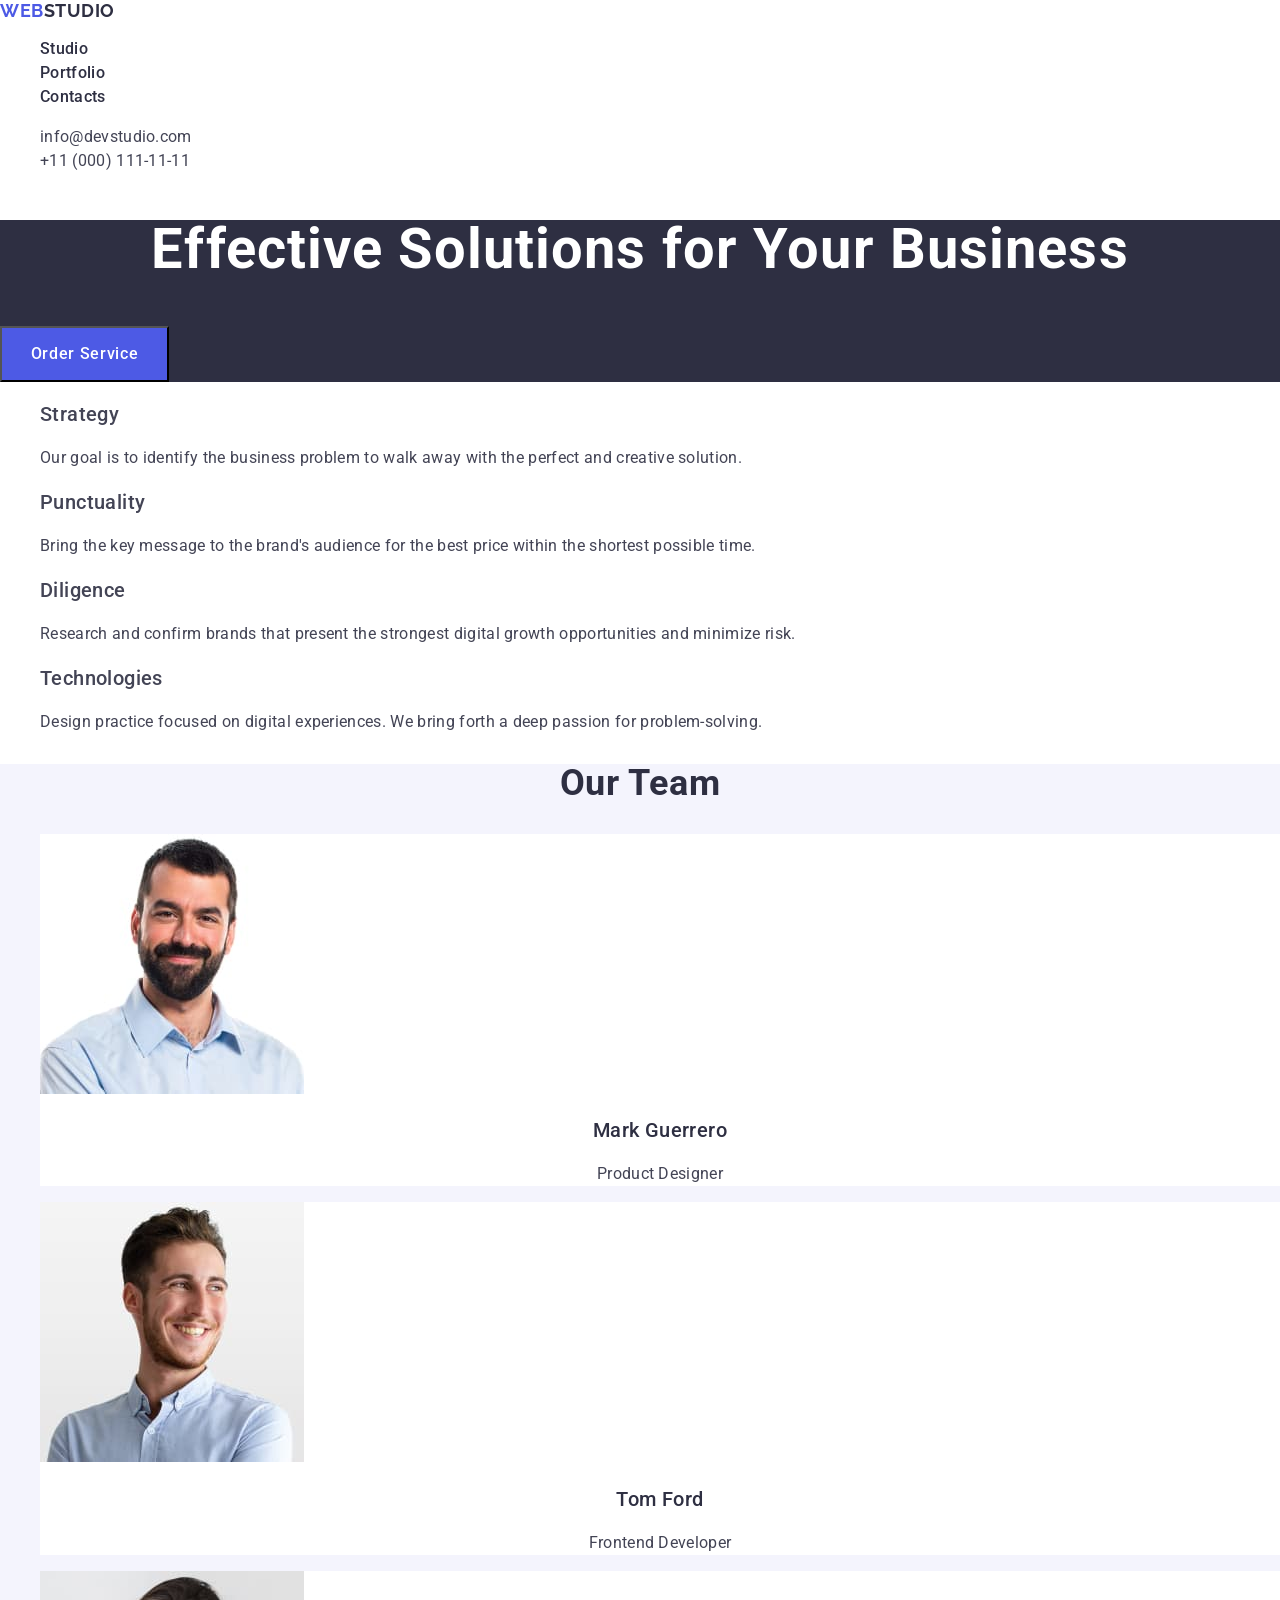
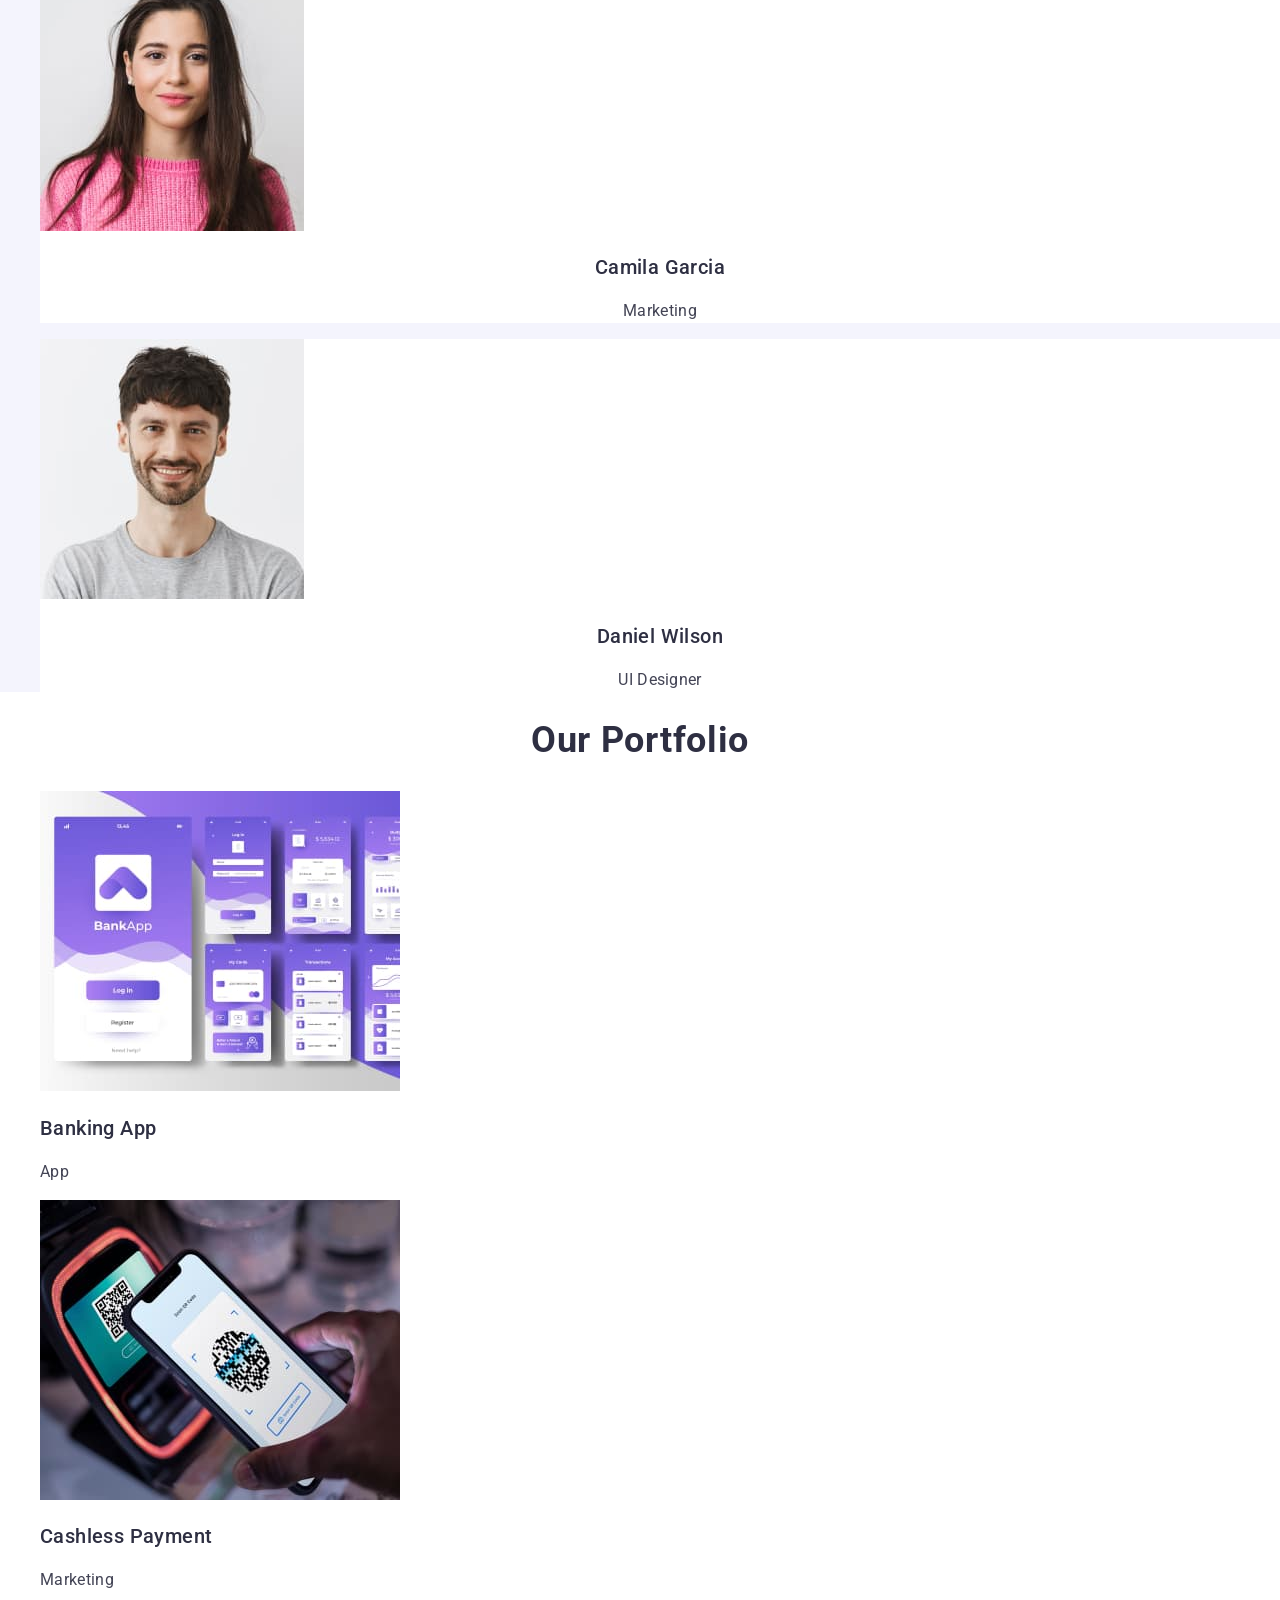
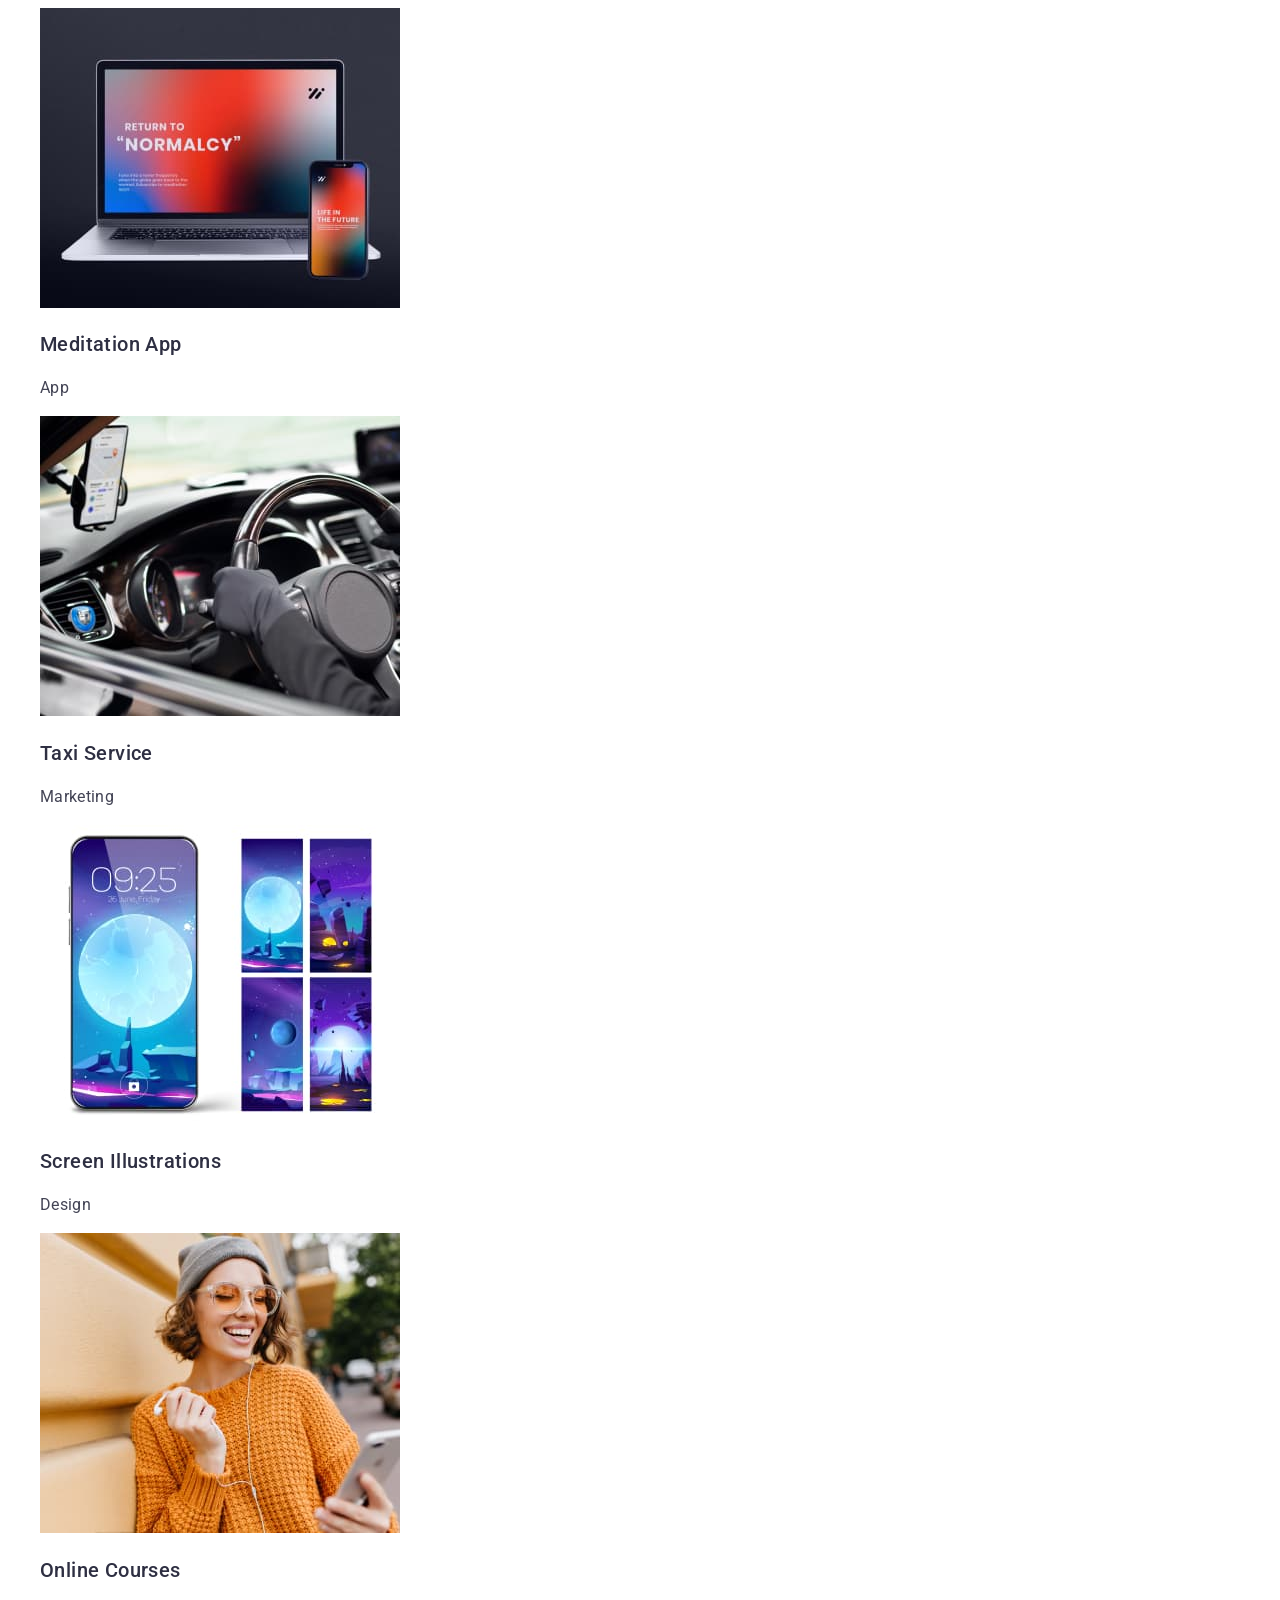
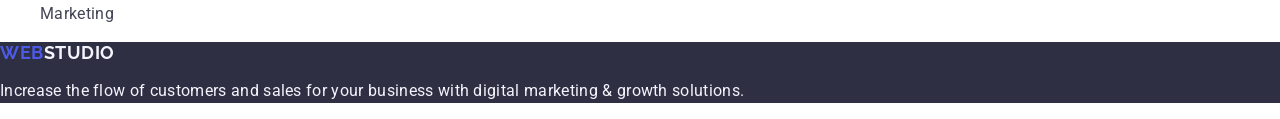
==== commit 459de3f0: "2-1" ====
--- a/index.html
+++ b/index.html
@@ -20,11 +20,11 @@
     <header class="header">
       <nav class="header-navigation">
         <a href="./index.html" class="heder-logo"
-          ><span class="heder-logo-web">Web</span>Studio</a
-        >
+          >Web<span class="heder-logo-studio">Studio</span>
+        </a>
         <ul class="heder-menu-list">
           <li class="heder-menu-item">
-            <a href="" class="heder-menu-link">Studio</a>
+            <a href="./index.html" class="heder-menu-link">Studio</a>
           </li>
           <li class="heder-menu-item">
             <a href="" class="heder-menu-link">Portfolio</a>
@@ -38,13 +38,13 @@
         <ul class="header-navigation-list">
           <li class="header-navigation-item">
             <a class="header-navigation-mailto" href="mailto:info@devstudio.com"
-              >info@devstudio.com</a
-            >
+              >info@devstudio.com
+            </a>
           </li>
           <li class="header-navigation-item">
             <a class="header-navigation-tel" href="tel:+110001111111"
-              >+11 (000) 111-11-11</a
-            >
+              >+11 (000) 111-11-11
+            </a>
           </li>
         </ul>
       </address>
@@ -210,8 +210,8 @@
     </main>
     <footer class="section-footer">
       <a class="footer-logo-link" href="./index.html"
-        ><span class="footer-logo-web">Web</span>Studio</a
-      >
+        >Web<span class="footer-logo-studio">Studio</span>
+      </a>
       <p class="footer-text">
         Increase the flow of customers and sales for your business with digital
         marketing & growth solutions.
--- a/css/styles.css
+++ b/css/styles.css
@@ -1,6 +1,7 @@
 body {
   font-family: "Roboto", sans-serif;
-  color: #2e2f42;
+  color: #434455;
+  background-color: #fff;
 }
 
 ul {
@@ -36,15 +37,7 @@
 }
 
 .heder-logo {
-  font-weight: 700;
-  font-size: 18px;
-  line-height: 117%;
-  letter-spacing: 0.03em;
-  text-transform: uppercase;
-  color: #2e2f42;
-}
-
-.heder-logo-web {
+  font-family: "Raleway", sans-serif;
   font-weight: 700;
   font-size: 18px;
   line-height: 117%;
@@ -53,217 +46,7 @@
   color: #4d5ae5;
 }
 
-.heder-menu-list {
-}
-
-.heder-menu-item {
-}
-
-.heder-menu-link {
-  font-size: 16px;
-  line-height: 150%;
-  letter-spacing: 0.02em;
-  color: #2e2f42;
-}
-
-.header-navigation-address {
-}
-
-.header-navigation-list {
-}
-
-.header-navigation-item {
-}
-
-.header-navigation-mailto {
-  font-weight: 400;
-  font-size: 16px;
-  line-height: 150%;
-  letter-spacing: 0.02em;
-  color: #434455;
-}
-
-.header-navigation-mailto:hover,
-.header-navigation-mailto:focus {
-  color: #404bbf;
-}
-
-.header-navigation-tel {
-  font-weight: 400;
-  font-size: 16px;
-  line-height: 150%;
-  letter-spacing: 0.02em;
-  color: #434455;
-}
-
-.header-navigation-tel:hover,
-.header-navigation-tel:focus {
-  color: #404bbf;
-}
-
-/* -------------------------------------------------------------------- */
-
-/* --------------------- Hero Section --------------------------------- */
-
-.hero-section {
-}
-
-.hero-title {
-  font-weight: 700;
-  font-size: 56px;
-  line-height: 107%;
-  letter-spacing: 0.02em;
-  text-align: center;
-  color: #fff;
-}
-
-.hero-button {
-  font-family: inherit;
-  font-weight: 500;
-  font-size: 16px;
-  line-height: 150%;
-  letter-spacing: 0.04em;
-  color: #fff;
-
-  border-radius: 4px;
-  width: 169px;
-  height: 56px;
-
-  box-shadow: 0 4px 4px 0 rgba(0, 0, 0, 0.15);
-  background: #4d5ae5;
-  cursor: pointer;
-}
-
-.hero-button:hover,
-.hero-button:focus {
-  border-radius: 4px;
-  width: 169px;
-  height: 56px;
-
-  box-shadow: 0 4px 4px 0 rgba(0, 0, 0, 0.15);
-  background: #404bbf;
-}
-
-/* --------------------------------------------------------------- */
-
-/* --------------------- Section Possibilities ------------------- */
-
-.section-possibilities {
-}
-
-.list-of-possibilities {
-}
-
-.possibilities-item {
-}
-
-.possibilities-subtitle {
-  font-weight: 500;
-  font-size: 20px;
-  line-height: 120%;
-  letter-spacing: 0.02em;
-  color: var(--navy-blue);
-}
-
-.possibilities-item-text {
-  font-size: 16px;
-  line-height: 150%;
-  letter-spacing: 0.02em;
-  color: #2e2f42;
-}
-
-/* ------------------------------------------------------- */
-
-/* --------------------- Section Team -------------------- */
-
-.section-team {
-}
-
-.team-title {
-  font-weight: 700;
-  font-size: 36px;
-  line-height: 111%;
-  letter-spacing: 0.02em;
-  text-align: center;
-  color: #2e2f42;
-}
-
-.team-list {
-}
-
-.team-item {
-}
-
-.team-img {
-}
-
-.team-name-member {
-  font-weight: 500;
-  font-size: 20px;
-  line-height: 120%;
-  letter-spacing: 0.02em;
-  text-align: center;
-  color: #2e2f42;
-}
-
-.team-function {
-  font-weight: 400;
-  font-size: 16px;
-  line-height: 150%;
-  letter-spacing: 0.02em;
-  text-align: center;
-  color: var(--slate);
-}
-
-/* --------------------------------------------------------  */
-
-/* --------------------- Section Portfolio ------------------- */
-
-.section-portfolio {
-}
-
-.portfolio-title {
-  font-weight: 700;
-  font-size: 36px;
-  line-height: 111%;
-  letter-spacing: 0.02em;
-  text-align: center;
-  color: #2e2f42;
-}
-
-.portfolio-list {
-}
-
-.portfolio-item {
-}
-
-.portfolio-img {
-}
-
-.portfolio-services {
-  font-weight: 500;
-  font-size: 20px;
-  line-height: 120%;
-  letter-spacing: 0.02em;
-  color: #2e2f42;
-}
-
-.portfolio-text {
-  font-weight: 400;
-  font-size: 16px;
-  line-height: 150%;
-  letter-spacing: 0.02em;
-  color: var(--slate);
-}
-
-/* --------------------------------------------------------  */
-
-/* --------------------- Section Footer ------------------- */
-
-.section-footer {
-}
-
-.footer-logo-link {
+.heder-logo-studio {
   font-weight: 700;
   font-size: 18px;
   line-height: 117%;
@@ -272,7 +55,227 @@
   color: #2e2f42;
 }
 
-.footer-logo-web {
+.heder-menu-list {
+}
+
+.heder-menu-item {
+}
+
+.heder-menu-link {
+  font-weight: 500;
+  font-size: 16px;
+  line-height: 150%;
+  letter-spacing: 0.02em;
+  color: #2e2f42;
+}
+
+.heder-menu-link:hover,
+.heder-menu-link:focus {
+  color: #404bbf;
+}
+
+.header-navigation-address {
+  font-style: normal;
+}
+
+.header-navigation-list {
+}
+
+.header-navigation-item {
+}
+
+.header-navigation-mailto {
+  font-weight: 400;
+  font-size: 16px;
+  line-height: 150%;
+  letter-spacing: 0.02em;
+  color: #434455;
+}
+
+.header-navigation-mailto:hover,
+.header-navigation-mailto:focus {
+  color: #404bbf;
+}
+
+.header-navigation-tel {
+  font-weight: 400;
+  font-size: 16px;
+  line-height: 150%;
+  letter-spacing: 0.02em;
+  color: #434455;
+}
+
+.header-navigation-tel:hover,
+.header-navigation-tel:focus {
+  color: #404bbf;
+}
+
+/* -------------------------------------------------------------------- */
+
+/* --------------------- Hero Section --------------------------------- */
+
+.hero-section {
+  background-color: #2e2f42;
+}
+
+.hero-title {
+  font-weight: 700;
+  font-size: 56px;
+  line-height: 107%;
+  letter-spacing: 0.02em;
+  text-align: center;
+  color: #fff;
+}
+
+.hero-button {
+  font-family: inherit;
+  font-weight: 500;
+  font-size: 16px;
+  line-height: 150%;
+  letter-spacing: 0.04em;
+  color: #fff;
+
+  width: 169px;
+  height: 56px;
+
+  background: #4d5ae5;
+  cursor: pointer;
+}
+
+.hero-button:hover,
+.hero-button:focus {
+  width: 169px;
+  height: 56px;
+
+  background: #404bbf;
+}
+
+/* --------------------------------------------------------------- */
+
+/* --------------------- Section Possibilities ------------------- */
+
+.section-possibilities {
+}
+
+.list-of-possibilities {
+}
+
+.possibilities-item {
+}
+
+.possibilities-subtitle {
+  font-weight: 500;
+  font-size: 20px;
+  line-height: 120%;
+  letter-spacing: 0.02em;
+  color: var(--navy-blue);
+}
+
+.possibilities-item-text {
+  font-size: 16px;
+  line-height: 150%;
+  letter-spacing: 0.02em;
+  color: #434455;
+}
+
+/* ------------------------------------------------------- */
+
+/* --------------------- Section Team -------------------- */
+
+.section-team {
+  background-color: #f4f4fd;
+}
+
+.team-title {
+  text-transform: capitalize;
+  font-weight: 700;
+  font-size: 36px;
+  line-height: 111%;
+  letter-spacing: 0.02em;
+  text-align: center;
+  color: #2e2f42;
+}
+
+.team-list {
+}
+
+.team-item {
+  background-color: #fff;
+}
+
+.team-img {
+}
+
+.team-name-member {
+  font-weight: 500;
+  font-size: 20px;
+  line-height: 120%;
+  letter-spacing: 0.02em;
+  text-align: center;
+  color: #2e2f42;
+}
+
+.team-function {
+  font-weight: 400;
+  font-size: 16px;
+  line-height: 150%;
+  letter-spacing: 0.02em;
+  text-align: center;
+  color: #434455;
+}
+
+/* --------------------------------------------------------  */
+
+/* --------------------- Section Portfolio ------------------- */
+
+.section-portfolio {
+}
+
+.portfolio-title {
+  text-transform: capitalize;
+  font-weight: 700;
+  font-size: 36px;
+  line-height: 111%;
+  letter-spacing: 0.02em;
+  text-align: center;
+  color: #2e2f42;
+}
+
+.portfolio-list {
+}
+
+.portfolio-item {
+}
+
+.portfolio-img {
+}
+
+.portfolio-services {
+  font-weight: 500;
+  font-size: 20px;
+  line-height: 120%;
+  letter-spacing: 0.02em;
+  color: #2e2f42;
+}
+
+.portfolio-text {
+  font-weight: 400;
+  font-size: 16px;
+  line-height: 150%;
+  letter-spacing: 0.02em;
+  color: #434455;
+}
+
+/* --------------------------------------------------------  */
+
+/* --------------------- Section Footer ------------------- */
+
+.section-footer {
+  background-color: #2e2f42;
+}
+
+.footer-logo-link {
+  font-family: "Raleway", sans-serif;
   font-weight: 700;
   font-size: 18px;
   line-height: 117%;
@@ -281,11 +284,20 @@
   color: #4d5ae5;
 }
 
+.footer-logo-studio {
+  font-weight: 700;
+  font-size: 18px;
+  line-height: 117%;
+  letter-spacing: 0.03em;
+  text-transform: uppercase;
+  color: #f4f4fd;
+}
+
 .footer-text {
   font-size: 16px;
   line-height: 150%;
   letter-spacing: 0.02em;
-  color: var(--cloud);
+  color: #f4f4fd;
 }
 
 /* ------------------------------------------------------------ */
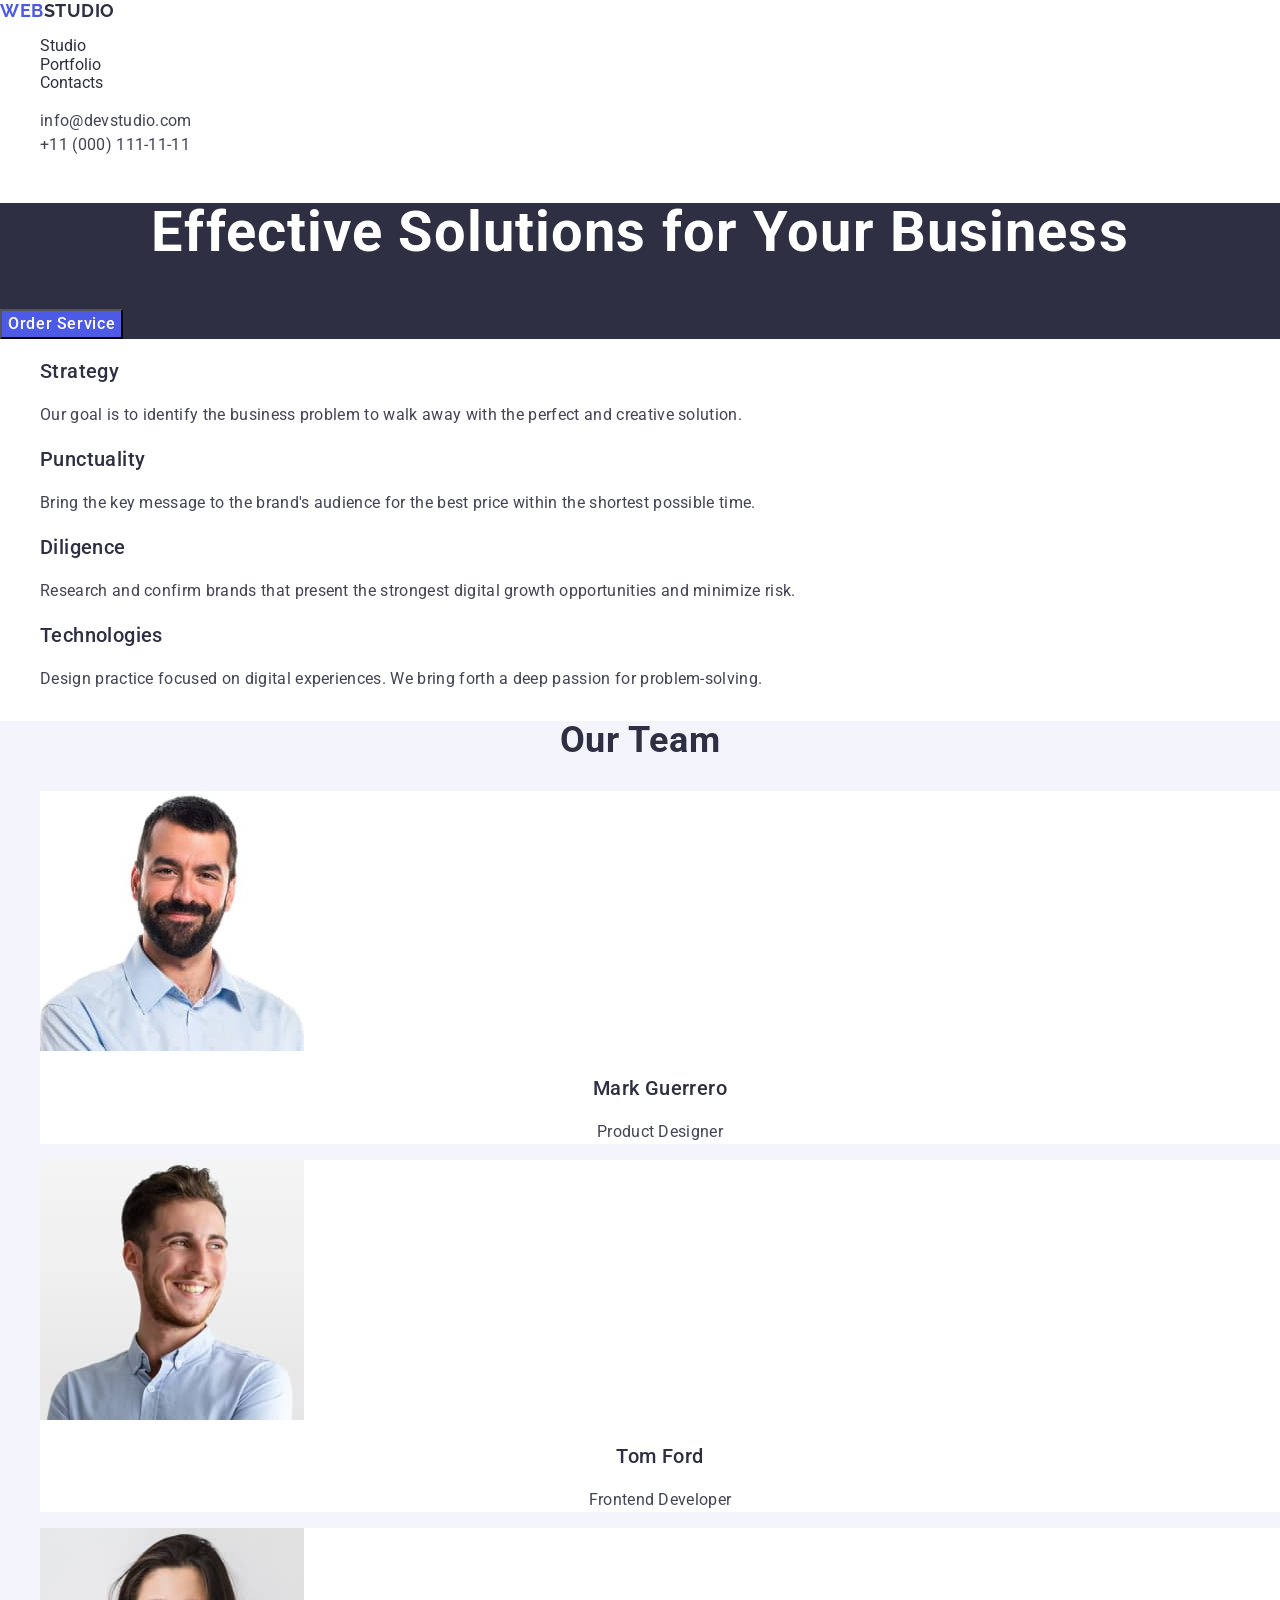
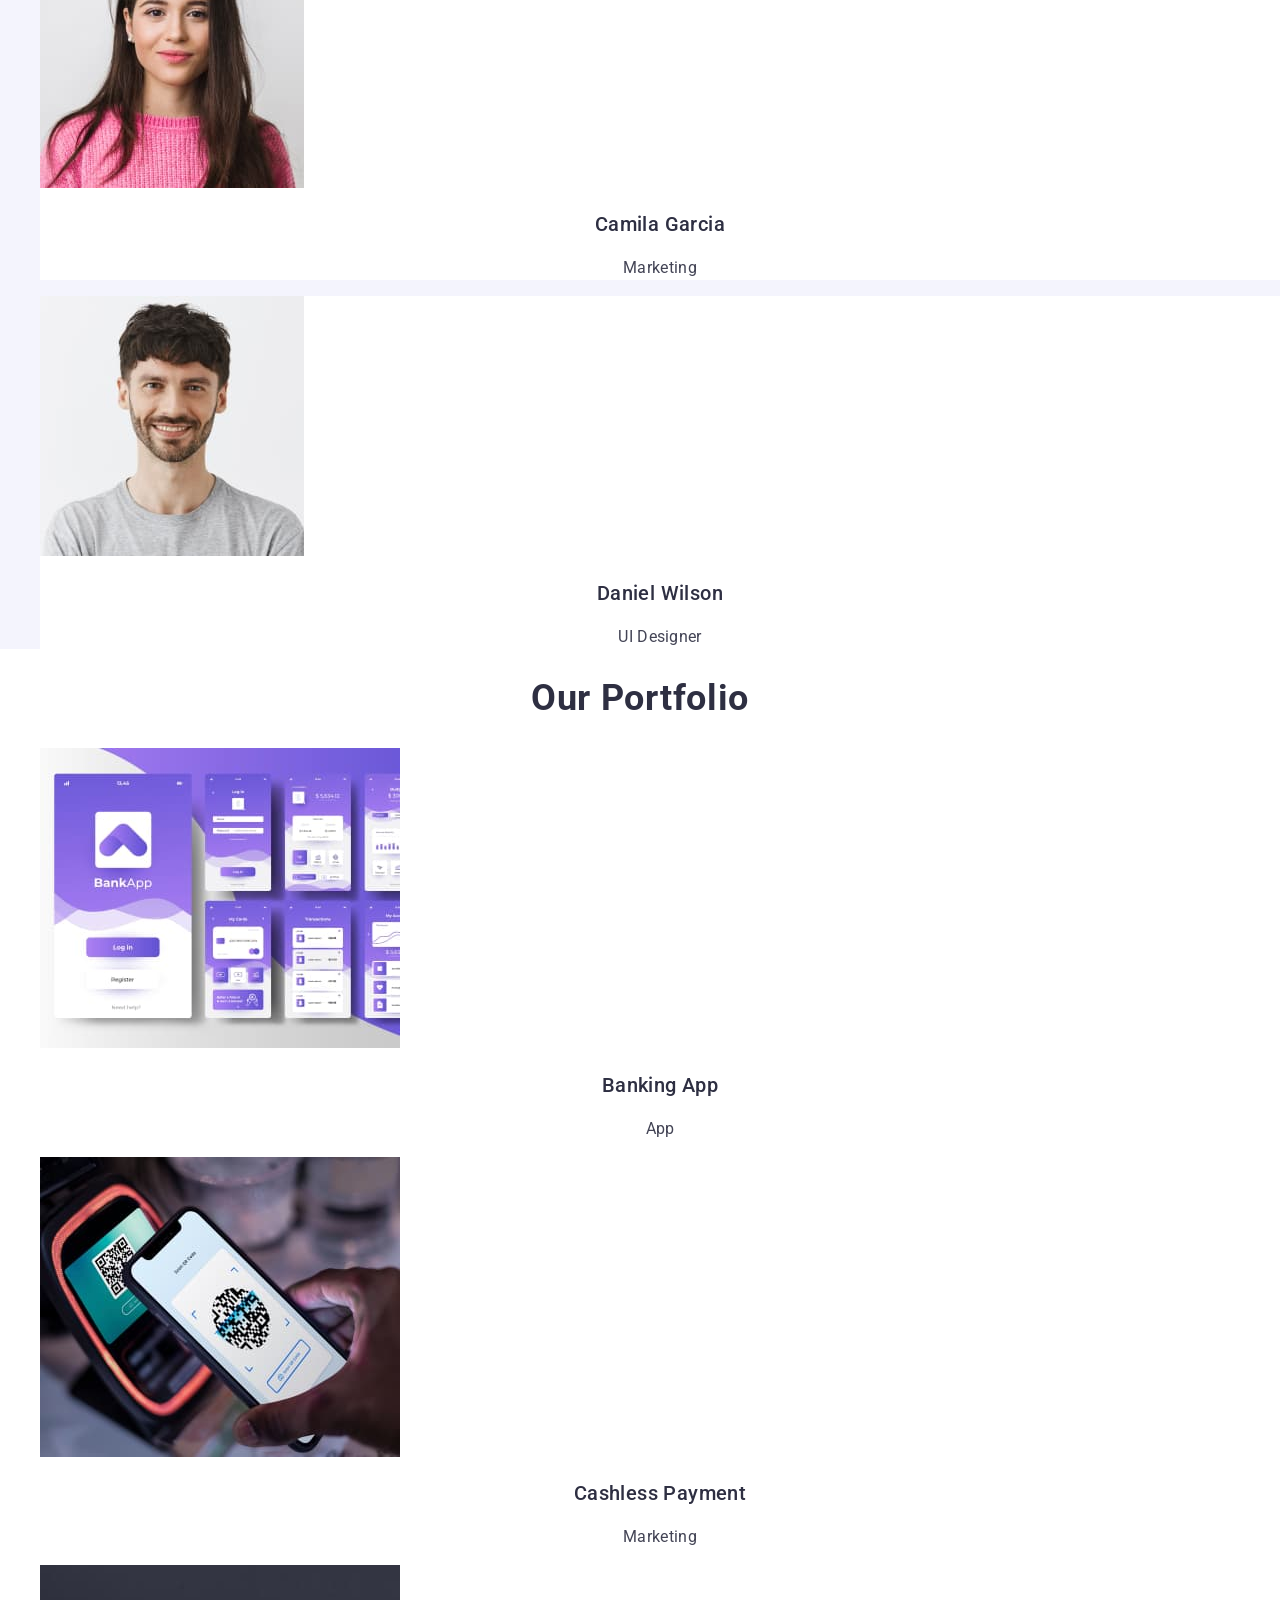
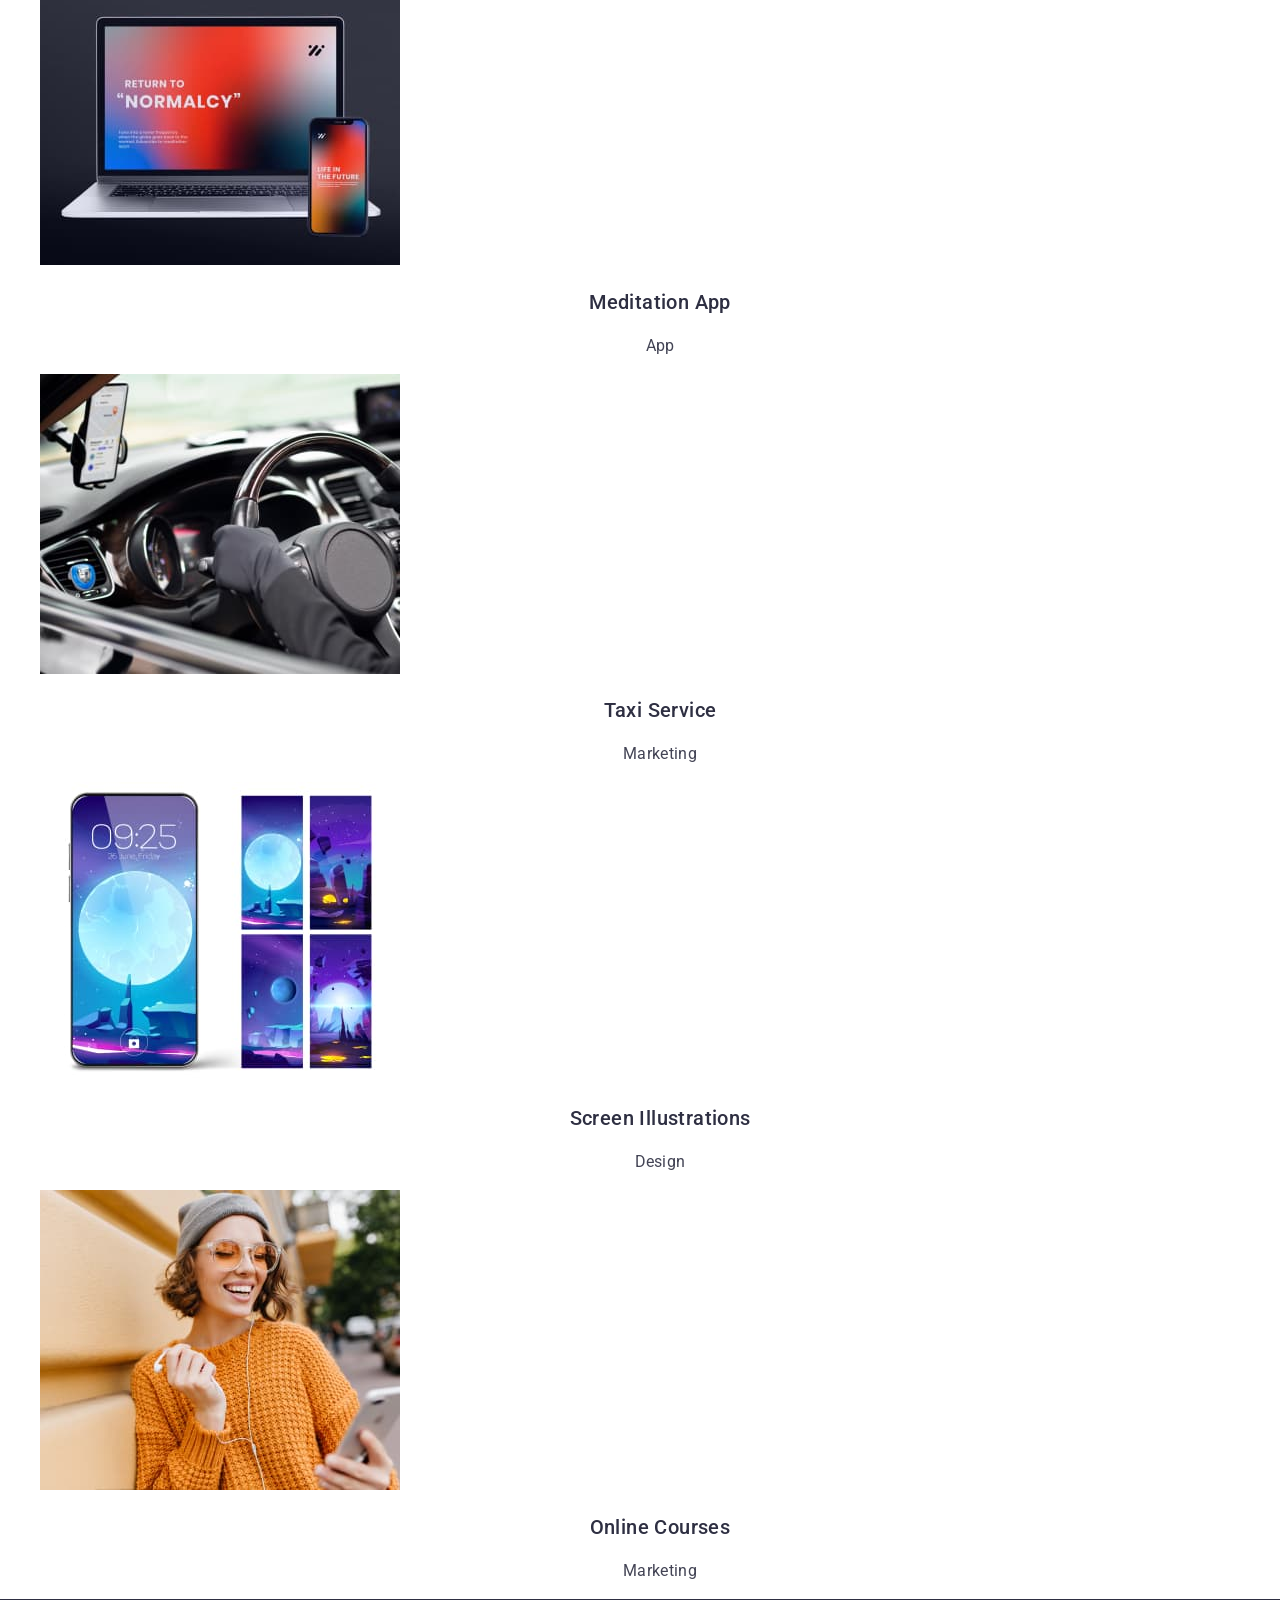
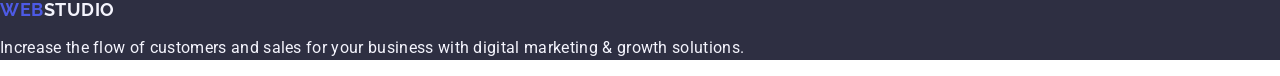
==== commit bee29852: "Update index.html" ====
--- a/index.html
+++ b/index.html
@@ -24,13 +24,13 @@
         </a>
         <ul class="heder-menu-list">
           <li class="heder-menu-item">
-            <a href="./index.html" class="heder-menu-link">Studio</a>
+            <a href="./index.html" class="heder-menu-link-studio">Studio</a>
           </li>
           <li class="heder-menu-item">
-            <a href="" class="heder-menu-link">Portfolio</a>
+            <a href="" class="heder-menu-link-portfolio">Portfolio</a>
           </li>
           <li class="heder-menu-item">
-            <a href="" class="heder-menu-link">Contacts</a>
+            <a href="" class="heder-menu-link-contacts">Contacts</a>
           </li>
         </ul>
       </nav>
--- a/css/styles.css
+++ b/css/styles.css
@@ -10,6 +10,7 @@
 
 a {
   text-decoration: none;
+  color: #2e2f42;
 }
 
 .visually-hidden {
@@ -135,18 +136,12 @@
   letter-spacing: 0.04em;
   color: #fff;
 
-  width: 169px;
-  height: 56px;
-
   background: #4d5ae5;
   cursor: pointer;
 }
 
 .hero-button:hover,
 .hero-button:focus {
-  width: 169px;
-  height: 56px;
-
   background: #404bbf;
 }
 
@@ -155,6 +150,9 @@
 /* --------------------- Section Possibilities ------------------- */
 
 .section-possibilities {
+}
+
+.possibilities-title {
 }
 
 .list-of-possibilities {
@@ -168,7 +166,7 @@
   font-size: 20px;
   line-height: 120%;
   letter-spacing: 0.02em;
-  color: var(--navy-blue);
+  color: #2e2f42;
 }
 
 .possibilities-item-text {
@@ -255,6 +253,7 @@
   font-size: 20px;
   line-height: 120%;
   letter-spacing: 0.02em;
+  text-align: center;
   color: #2e2f42;
 }
 
@@ -263,6 +262,7 @@
   font-size: 16px;
   line-height: 150%;
   letter-spacing: 0.02em;
+  text-align: center;
   color: #434455;
 }
 
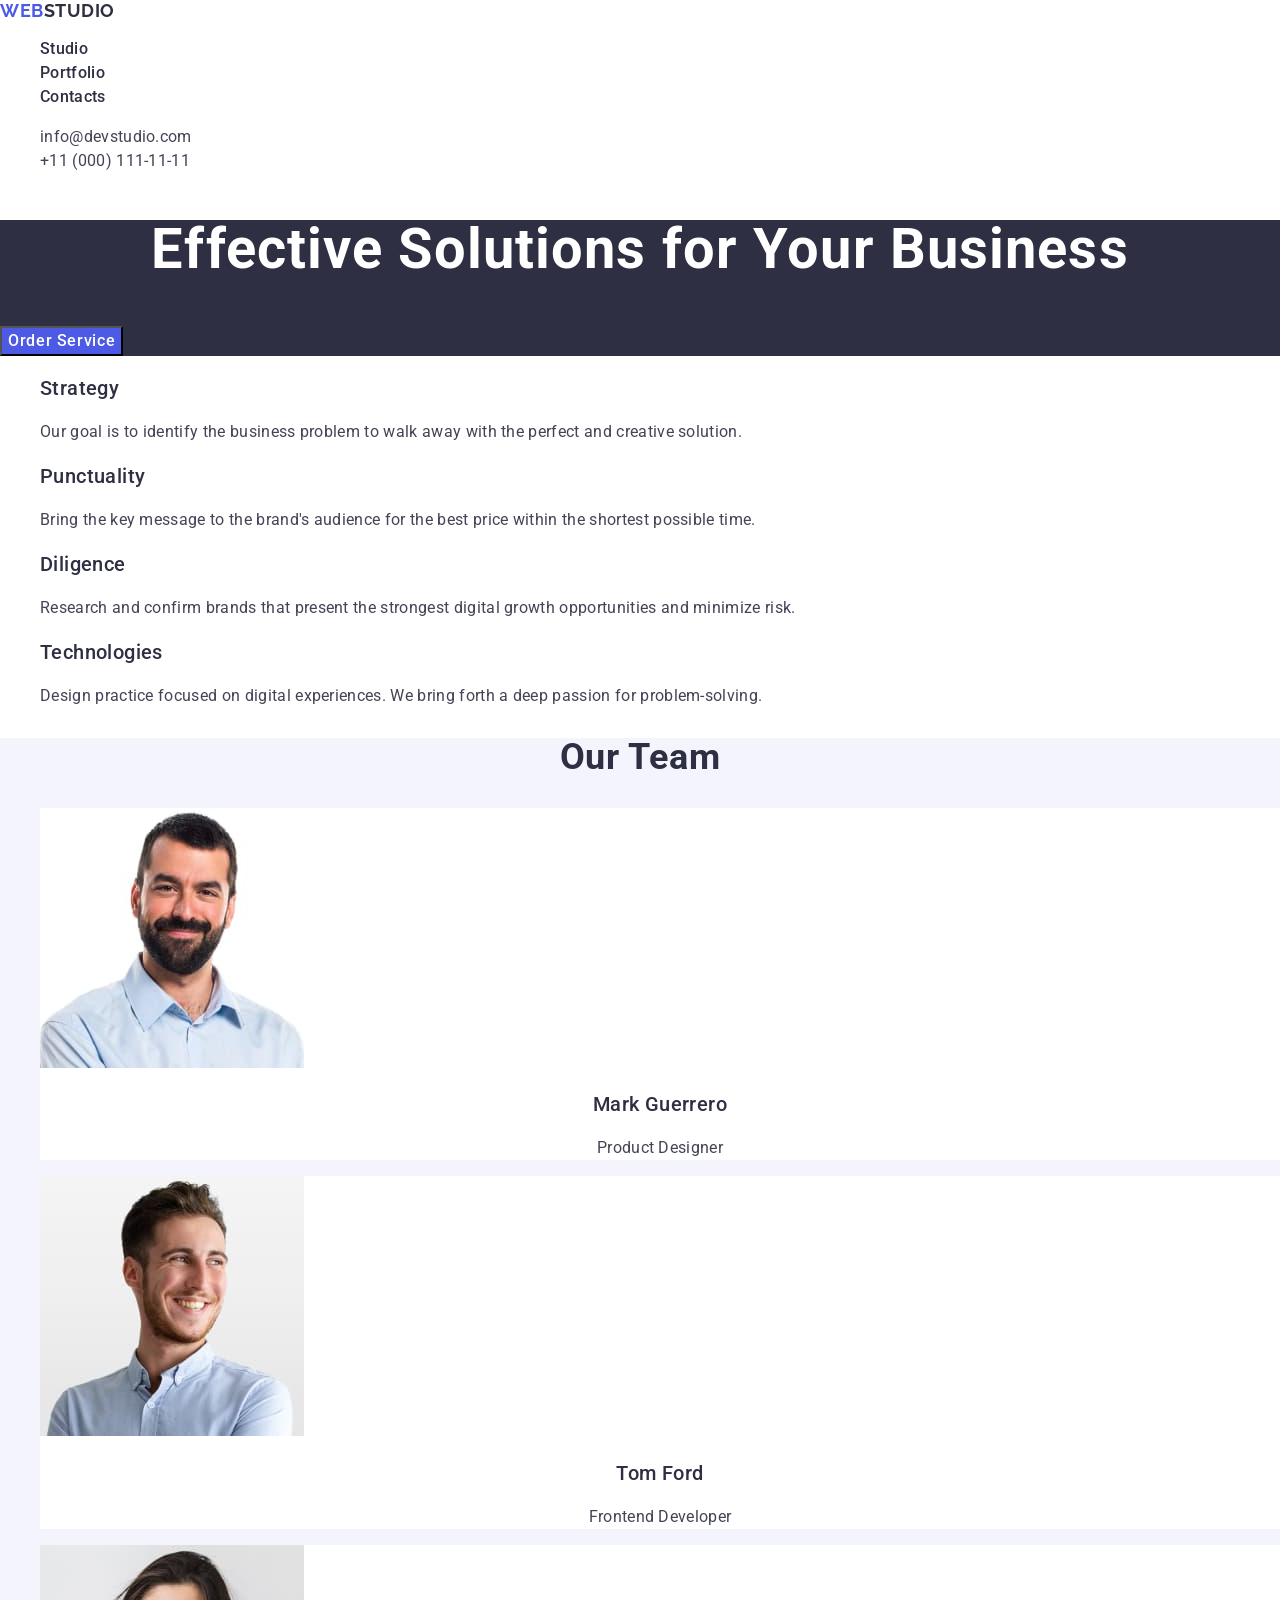
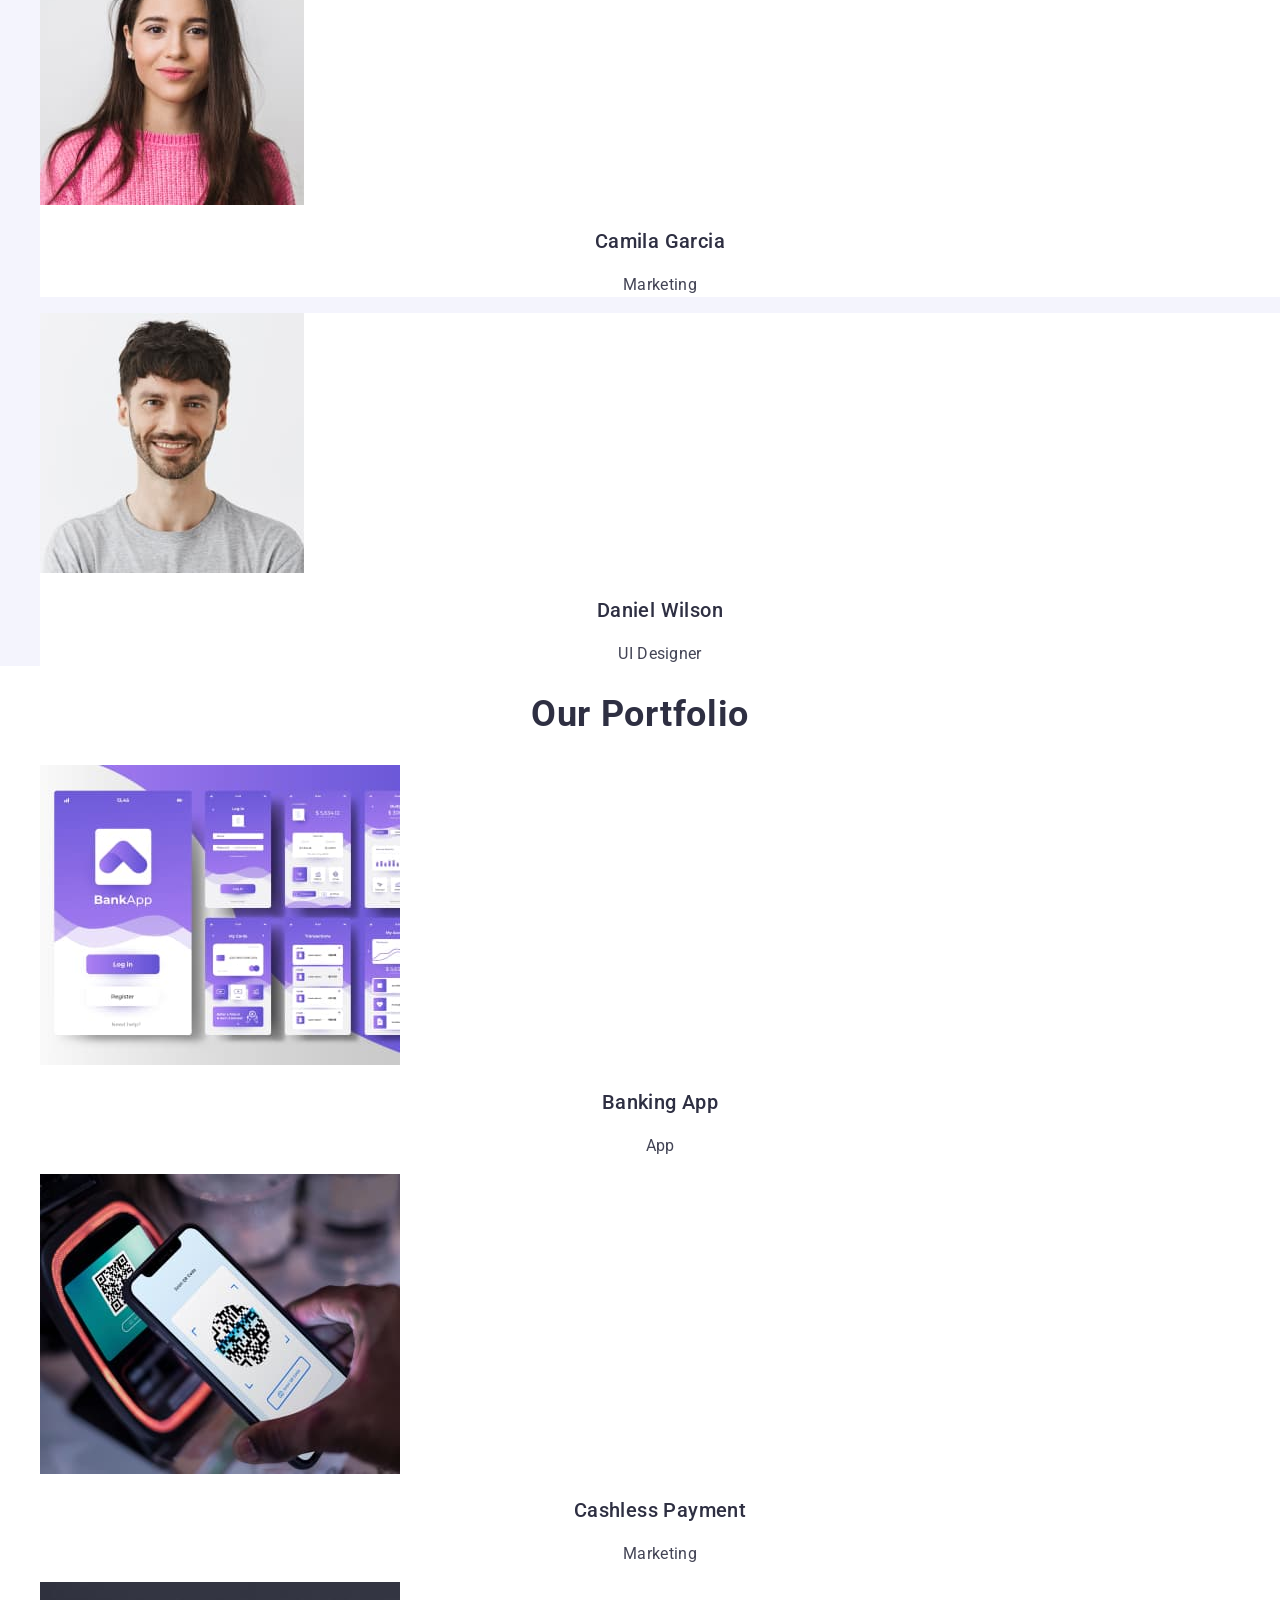
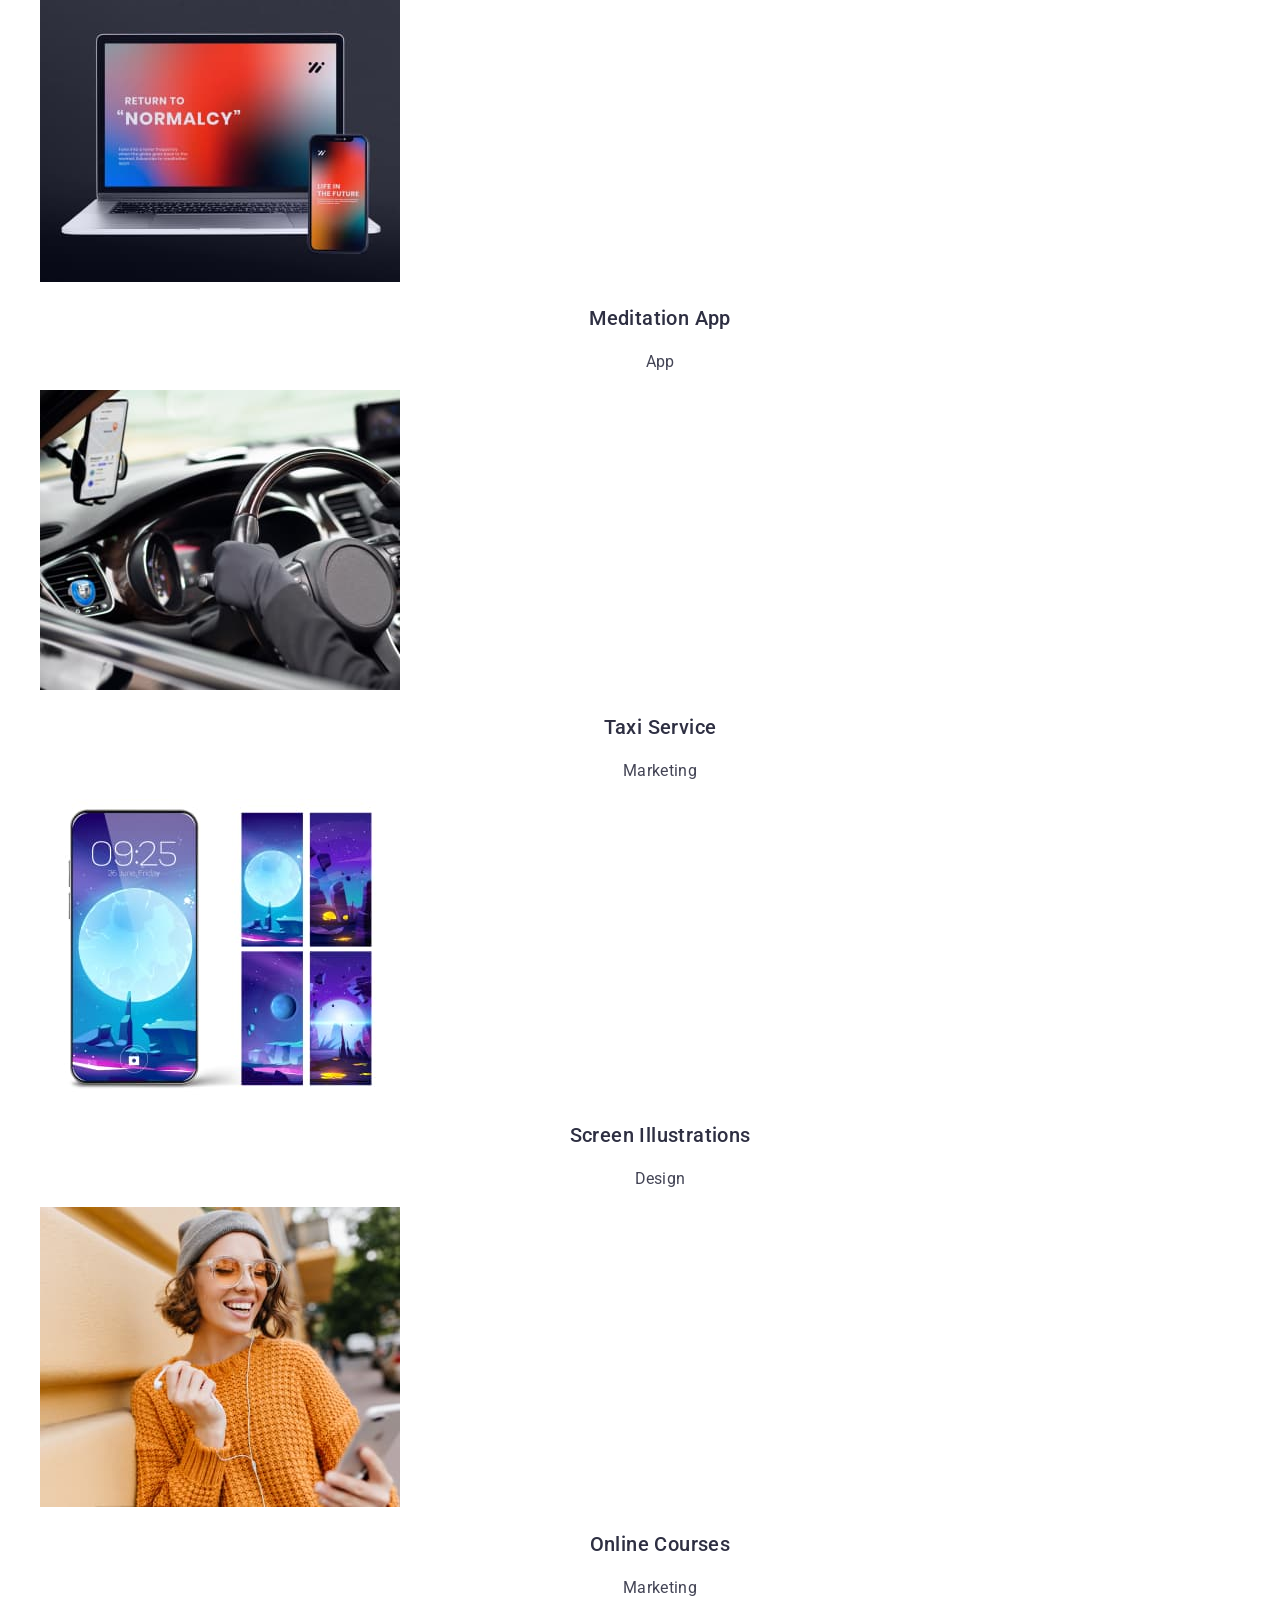
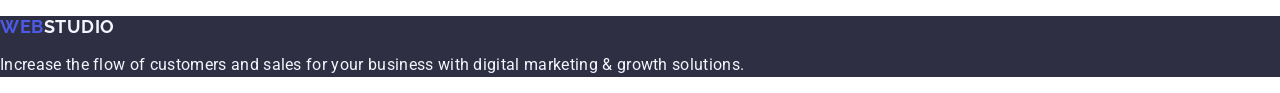
==== commit 006ff611: "Update index.html" ====
--- a/index.html
+++ b/index.html
@@ -24,13 +24,13 @@
         </a>
         <ul class="heder-menu-list">
           <li class="heder-menu-item">
-            <a href="./index.html" class="heder-menu-link-studio">Studio</a>
+            <a href="./index.html" class="heder-menu-link">Studio</a>
           </li>
           <li class="heder-menu-item">
-            <a href="" class="heder-menu-link-portfolio">Portfolio</a>
+            <a href="" class="heder-menu-link">Portfolio</a>
           </li>
           <li class="heder-menu-item">
-            <a href="" class="heder-menu-link-contacts">Contacts</a>
+            <a href="" class="heder-menu-link">Contacts</a>
           </li>
         </ul>
       </nav>
--- a/css/styles.css
+++ b/css/styles.css
@@ -152,9 +152,6 @@
 .section-possibilities {
 }
 
-.possibilities-title {
-}
-
 .list-of-possibilities {
 }
 
